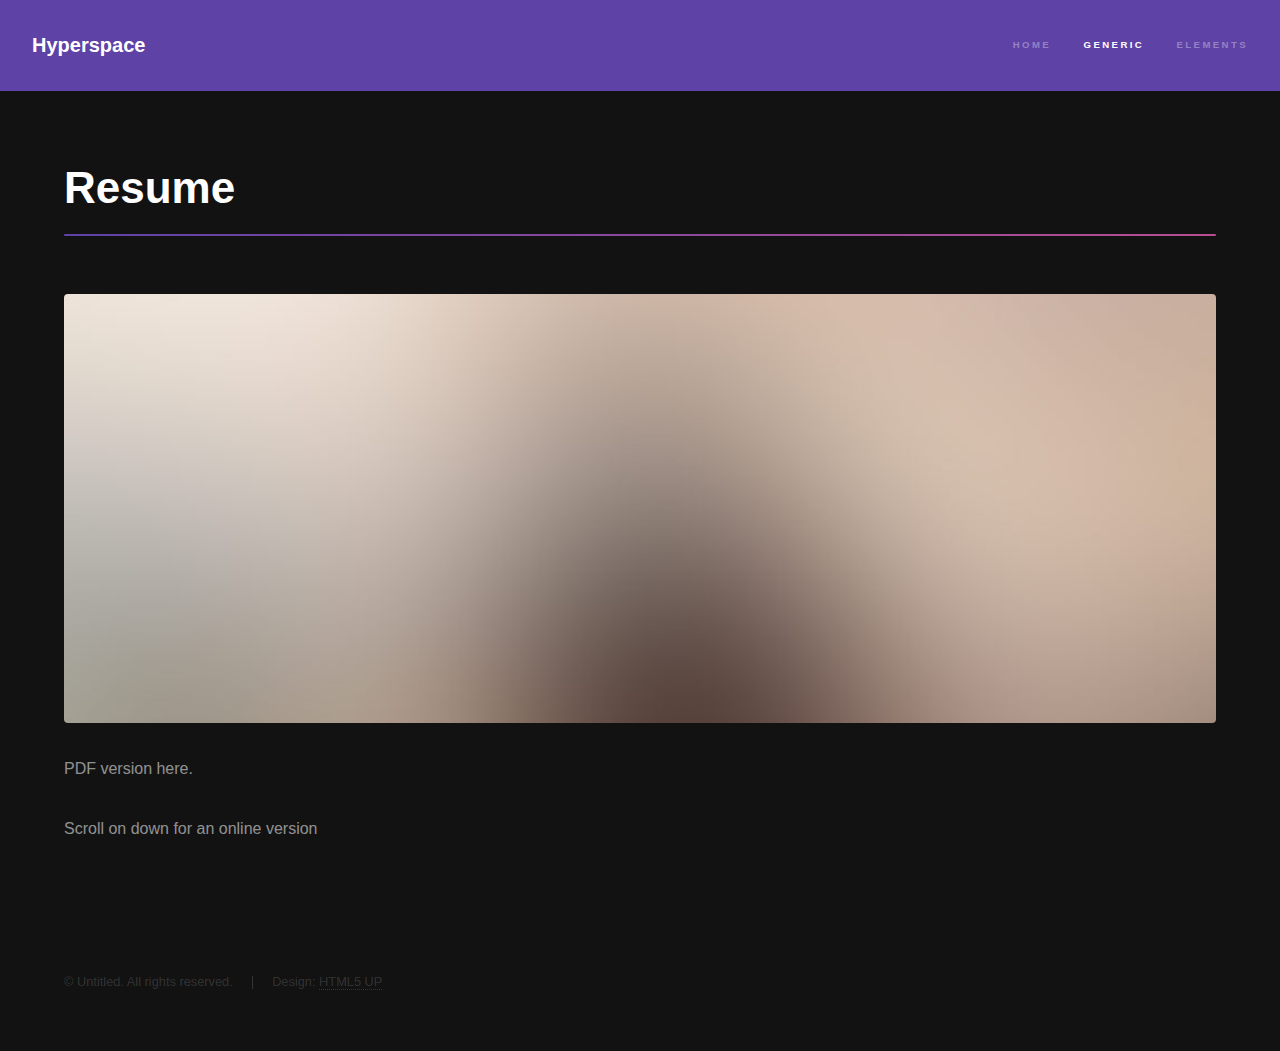
==== resume_template.html @ e706b35f "Start online resume page" ====
<!DOCTYPE HTML>
<!--
	Hyperspace by HTML5 UP
	html5up.net | @ajlkn
	Free for personal and commercial use under the CCA 3.0 license (html5up.net/license)
-->
<html>
	<head>
		<title>Generic - Hyperspace by HTML5 UP</title>
		<meta charset="utf-8" />
		<meta name="viewport" content="width=device-width, initial-scale=1, user-scalable=no" />
		<link rel="stylesheet" href="assets/css/main.css" />
		<noscript><link rel="stylesheet" href="assets/css/noscript.css" /></noscript>
	</head>
	<body class="is-preload">

		<!-- Header -->
			<header id="header">
				<a href="index.html" class="title">Hyperspace</a>
				<nav>
					<ul>
						<li><a href="index.html">Home</a></li>
						<li><a href="generic.html" class="active">Generic</a></li>
						<li><a href="elements.html">Elements</a></li>
					</ul>
				</nav>
			</header>

		<!-- Wrapper -->
			<div id="wrapper">

				<!-- Main -->
					<section id="main" class="wrapper">
						<div class="inner">
							<h1 class="major">Resume</h1>
							<span class="image fit"><img src="images/pic04.jpg" alt="" /></span>
							<p>PDF version here.</p>
							<p>Scroll on down for an online version</p>

						</div>
					</section>

			</div>

		<!-- Footer -->
			<footer id="footer" class="wrapper alt">
				<div class="inner">
					<ul class="menu">
						<li>&copy; Untitled. All rights reserved.</li><li>Design: <a href="http://html5up.net">HTML5 UP</a></li>
					</ul>
				</div>
			</footer>

		<!-- Scripts -->
			<script src="assets/js/jquery.min.js"></script>
			<script src="assets/js/jquery.scrollex.min.js"></script>
			<script src="assets/js/jquery.scrolly.min.js"></script>
			<script src="assets/js/browser.min.js"></script>
			<script src="assets/js/breakpoints.min.js"></script>
			<script src="assets/js/util.js"></script>
			<script src="assets/js/main.js"></script>

	</body>
</html>
---- assets/css/main.css ----
@import url(fontawesome-all.min.css);
@import url(base.css);

/*
	Hyperspace by HTML5 UP
	html5up.net | @ajlkn
	Free for personal and commercial use under the CCA 3.0 license (html5up.net/license)
*/

html, body, div, span, applet, object,
iframe, h1, h2, h3, h4, h5, h6, p, blockquote,
pre, a, abbr, acronym, address, big, cite,
code, del, dfn, em, img, ins, kbd, q, s, samp,
small, strike, strong, sub, sup, tt, var, b,
u, i, center, dl, dt, dd, ol, ul, li, fieldset,
form, label, legend, table, caption, tbody,
tfoot, thead, tr, th, td, article, aside,
canvas, details, embed, figure, figcaption,
footer, header, hgroup, menu, nav, output, ruby,
section, summary, time, mark, audio, video {
	margin: 0;
	padding: 0;
	border: 0;
	font-size: 100%;
	font: inherit;
	vertical-align: baseline;}

article, aside, details, figcaption, figure,
footer, header, hgroup, menu, nav, section {
	display: block;}

body {
	line-height: 1;
}

ol, ul {
	list-style: none;
}

blockquote, q {
	quotes: none;
}

	blockquote:before, blockquote:after, q:before, q:after {
		content: '';
		content: none;
	}

table {
	border-collapse: collapse;
	border-spacing: 0;
}

body {
	-webkit-text-size-adjust: none;
}

mark {
	background-color: transparent;
	color: inherit;
}

input::-moz-focus-inner {
	border: 0;
	padding: 0;
}

input, select, textarea {
	-moz-appearance: none;
	-webkit-appearance: none;
	-ms-appearance: none;
	appearance: none;
}

/* Basic */

	@-ms-viewport {
		width: device-width;
	}

	body {
		-ms-overflow-style: scrollbar;
	}

	@media screen and (max-width: 480px) {

		html, body {
			min-width: 320px;
		}

	}

	html {
		box-sizing: border-box;
	}

	*, *:before, *:after {
		box-sizing: inherit;
	}

	body {
		background: #121212;
	}

		body.is-preload *, body.is-preload *:before, body.is-preload *:after {
			-moz-animation: none !important;
			-webkit-animation: none !important;
			-ms-animation: none !important;
			animation: none !important;
			-moz-transition: none !important;
			-webkit-transition: none !important;
			-ms-transition: none !important;
			transition: none !important;
		}

/* Type */

	body, input, select, textarea {
		color: rgba(255, 255, 255, 0.55);
		font-family: Arial, Helvetica, sans-serif;
		font-size: 16.5pt;
		font-weight: normal;
		line-height: 1.75;
	}

		@media screen and (max-width: 1680px) {

			body, input, select, textarea {
				font-size: 13pt;
			}

		}

		@media screen and (max-width: 1280px) {

			body, input, select, textarea {
				font-size: 12pt;
			}

		}

		@media screen and (max-width: 360px) {

			body, input, select, textarea {
				font-size: 11pt;
			}

		}

	a {
		-moz-transition: color 0.2s ease, border-bottom-color 0.2s ease;
		-webkit-transition: color 0.2s ease, border-bottom-color 0.2s ease;
		-ms-transition: color 0.2s ease, border-bottom-color 0.2s ease;
		transition: color 0.2s ease, border-bottom-color 0.2s ease;
		border-bottom: dotted 1px rgba(255, 255, 255, 0.35);
		color: inherit;
		text-decoration: none;
	}

		a:hover {
			border-bottom-color: transparent;
			color: #ffffff;
		}

	strong, b {
		color: #ffffff;
		font-weight: bold;
	}

	em, i {
		font-style: italic;
	}

	p {
		margin: 0 0 2em 0;
	}

	h1, h2, h3, h4, h5, h6 {
		color: #ffffff;
		font-weight: bold;
		line-height: 1.5;
		margin: 0 0 0.5em 0;
	}

		h1 a, h2 a, h3 a, h4 a, h5 a, h6 a {
			color: inherit;
			text-decoration: none;
		}

	h1 {
		font-size: 2.75em;
	}

		h1.major {
			margin: 0 0 1.3em 0;
			position: relative;
			padding-bottom: 0.35em;
		}

			h1.major:after {
				background-image: -moz-linear-gradient(to right, #5e42a6, #b74e91);
				background-image: -webkit-linear-gradient(to right, #5e42a6, #b74e91);
				background-image: -ms-linear-gradient(to right, #5e42a6, #b74e91);
				background-image: linear-gradient(to right, #5e42a6, #b74e91);
				-moz-transition: max-width 0.2s ease;
				-webkit-transition: max-width 0.2s ease;
				-ms-transition: max-width 0.2s ease;
				transition: max-width 0.2s ease;
				border-radius: 0.2em;
				bottom: 0;
				content: '';
				height: 0.05em;
				position: absolute;
				right: 0;
				width: 100%;
			}

	h2 {
		font-size: 1.75em;
	}
	.title {
		font-size: 1.5em;
	}
	h3 {
		font-size: 1.1em;
	}

	h4 {
		font-size: 1em;
	}

	h5 {
		font-size: 0.8em;
	}

	h6 {
		font-size: 0.6em;
	}

	@media screen and (max-width: 736px) {

		h1 {
			font-size: 2em;
		}

		h2 {
			font-size: 1.25em;
		}
		.title {
			font-size: 1.125em;
		}

		h3 {
			font-size: 1em;
		}

		h4 {
			font-size: 0.8em;
		}

		h5 {
			font-size: 0.6em;
		}

		h6 {
			font-size: 0.6em;
		}

	}

	sub {
		font-size: 0.8em;
		position: relative;
		top: 0.5em;
	}

	sup {
		font-size: 0.8em;
		position: relative;
		top: -0.5em;
	}

	blockquote {
		border-left: solid 4px var(--wt_15);
		font-style: italic;
		margin: 0 0 2em 0;
		padding: 0.5em 0 0.5em 2em;
	}

	code {
		background: rgba(255, 255, 255, 0.05);
		border-radius: 0.25em;
		border: solid 1px var(--wt_15);
		font-family: "Courier New", monospace;
		font-size: 0.9em;
		margin: 0 0.25em;
		padding: 0.25em 0.65em;
	}

	pre {
		-webkit-overflow-scrolling: touch;
		font-family: "Courier New", monospace;
		font-size: 0.9em;
		margin: 0 0 2em 0;
	}

		pre code {
			display: block;
			line-height: 1.75em;
			padding: 1em 1.5em;
			overflow-x: auto;
		}

	hr {
		border: 0;
		border-bottom: solid 1px var(--wt_15);
		margin: 2em 0;
	}

		hr.major {
			margin: 3em 0;
		}

	.align-left {
		text-align: left;
	}

	.align-center {
		text-align: center;
	}

	.align-right {
		text-align: right;
	}

/* Row */

	.row {
		display: flex;
		flex-wrap: wrap;
		box-sizing: border-box;
		align-items: stretch;
	}

		.row > * {
			box-sizing: border-box;
		}

		.row.gtr-uniform > * > :last-child {
			margin-bottom: 0;
		}

		.row.aln-left {
			justify-content: flex-start;
		}

		.row.aln-center {
			justify-content: center;
		}

		.row.aln-right {
			justify-content: flex-end;
		}

		.row.aln-top {
			align-items: flex-start;
		}

		.row.aln-middle {
			align-items: center;
		}

		.row.aln-bottom {
			align-items: flex-end;
		}

		.row > .imp {
			order: -1;
		}

		.row > .col-1 {
			width: 8.33333%;
		}

		.row > .off-1 {
			margin-left: 8.33333%;
		}

		.row > .col-2 {
			width: 16.66667%;
		}

		.row > .off-2 {
			margin-left: 16.66667%;
		}

		.row > .col-3 {
			width: 25%;
		}

		.row > .off-3 {
			margin-left: 25%;
		}

		.row > .col-4 {
			width: 33.33333%;
		}

		.row > .off-4 {
			margin-left: 33.33333%;
		}

		.row > .col-5 {
			width: 41.66667%;
		}

		.row > .off-5 {
			margin-left: 41.66667%;
		}

		.row > .col-6 {
			width: 50%;
		}

		.row > .off-6 {
			margin-left: 50%;
		}

		.row > .col-7 {
			width: 58.33333%;
		}

		.row > .off-7 {
			margin-left: 58.33333%;
		}

		.row > .col-8 {
			width: 66.66667%;
		}

		.row > .off-8 {
			margin-left: 66.66667%;
		}

		.row > .col-9 {
			width: 75%;
		}

		.row > .off-9 {
			margin-left: 75%;
		}

		.row > .col-10 {
			width: 83.33333%;
		}

		.row > .off-10 {
			margin-left: 83.33333%;
		}

		.row > .col-11 {
			width: 91.66667%;
		}

		.row > .off-11 {
			margin-left: 91.66667%;
		}

		.row > .col-12 {
			width: 100%;
		}

		.row > .off-12 {
			margin-left: 100%;
		}

		.row.gtr-0 {
			margin-top: 0;
			margin-left: 0em;
		}

			.row.gtr-0 > * {
				padding: 0 0 0 0em;
			}

			.row.gtr-0.gtr-uniform {
				margin-top: 0em;
			}

				.row.gtr-0.gtr-uniform > * {
					padding-top: 0em;
				}

		.row.gtr-25 {
			margin-top: 0;
			margin-left: -0.375em;
		}

			.row.gtr-25 > * {
				padding: 0 0 0 0.375em;
			}

			.row.gtr-25.gtr-uniform {
				margin-top: -0.375em;
			}

				.row.gtr-25.gtr-uniform > * {
					padding-top: 0.375em;
				}

		.row.gtr-50 {
			margin-top: 0;
			margin-left: -0.75em;
		}

			.row.gtr-50 > * {
				padding: 0 0 0 0.75em;
			}

			.row.gtr-50.gtr-uniform {
				margin-top: -0.75em;
			}

				.row.gtr-50.gtr-uniform > * {
					padding-top: 0.75em;
				}

		.row {
			margin-top: 0;
			margin-left: -1.5em;
		}

			.row > * {
				padding: 0 0 0 1.5em;
			}

			.row.gtr-uniform {
				margin-top: -1.5em;
			}

				.row.gtr-uniform > * {
					padding-top: 1.5em;
				}

		.row.gtr-150 {
			margin-top: 0;
			margin-left: -2.25em;
		}

			.row.gtr-150 > * {
				padding: 0 0 0 2.25em;
			}

			.row.gtr-150.gtr-uniform {
				margin-top: -2.25em;
			}

				.row.gtr-150.gtr-uniform > * {
					padding-top: 2.25em;
				}

		.row.gtr-200 {
			margin-top: 0;
			margin-left: -3em;
		}

			.row.gtr-200 > * {
				padding: 0 0 0 3em;
			}

			.row.gtr-200.gtr-uniform {
				margin-top: -3em;
			}

				.row.gtr-200.gtr-uniform > * {
					padding-top: 3em;
				}

		@media screen and (max-width: 1680px) {

			.row {
				display: flex;
				flex-wrap: wrap;
				box-sizing: border-box;
				align-items: stretch;
			}

				.row > * {
					box-sizing: border-box;
				}

				.row.gtr-uniform > * > :last-child {
					margin-bottom: 0;
				}

				.row.aln-left {
					justify-content: flex-start;
				}

				.row.aln-center {
					justify-content: center;
				}

				.row.aln-right {
					justify-content: flex-end;
				}

				.row.aln-top {
					align-items: flex-start;
				}

				.row.aln-middle {
					align-items: center;
				}

				.row.aln-bottom {
					align-items: flex-end;
				}

				.row > .imp-xlarge {
					order: -1;
				}

				.row > .col-1-xlarge {
					width: 8.33333%;
				}

				.row > .off-1-xlarge {
					margin-left: 8.33333%;
				}

				.row > .col-2-xlarge {
					width: 16.66667%;
				}

				.row > .off-2-xlarge {
					margin-left: 16.66667%;
				}

				.row > .col-3-xlarge {
					width: 25%;
				}

				.row > .off-3-xlarge {
					margin-left: 25%;
				}

				.row > .col-4-xlarge {
					width: 33.33333%;
				}

				.row > .off-4-xlarge {
					margin-left: 33.33333%;
				}

				.row > .col-5-xlarge {
					width: 41.66667%;
				}

				.row > .off-5-xlarge {
					margin-left: 41.66667%;
				}

				.row > .col-6-xlarge {
					width: 50%;
				}

				.row > .off-6-xlarge {
					margin-left: 50%;
				}

				.row > .col-7-xlarge {
					width: 58.33333%;
				}

				.row > .off-7-xlarge {
					margin-left: 58.33333%;
				}

				.row > .col-8-xlarge {
					width: 66.66667%;
				}

				.row > .off-8-xlarge {
					margin-left: 66.66667%;
				}

				.row > .col-9-xlarge {
					width: 75%;
				}

				.row > .off-9-xlarge {
					margin-left: 75%;
				}

				.row > .col-10-xlarge {
					width: 83.33333%;
				}

				.row > .off-10-xlarge {
					margin-left: 83.33333%;
				}

				.row > .col-11-xlarge {
					width: 91.66667%;
				}

				.row > .off-11-xlarge {
					margin-left: 91.66667%;
				}

				.row > .col-12-xlarge {
					width: 100%;
				}

				.row > .off-12-xlarge {
					margin-left: 100%;
				}

				.row.gtr-0 {
					margin-top: 0;
					margin-left: 0em;
				}

					.row.gtr-0 > * {
						padding: 0 0 0 0em;
					}

					.row.gtr-0.gtr-uniform {
						margin-top: 0em;
					}

						.row.gtr-0.gtr-uniform > * {
							padding-top: 0em;
						}

				.row.gtr-25 {
					margin-top: 0;
					margin-left: -0.375em;
				}

					.row.gtr-25 > * {
						padding: 0 0 0 0.375em;
					}

					.row.gtr-25.gtr-uniform {
						margin-top: -0.375em;
					}

						.row.gtr-25.gtr-uniform > * {
							padding-top: 0.375em;
						}

				.row.gtr-50 {
					margin-top: 0;
					margin-left: -0.75em;
				}

					.row.gtr-50 > * {
						padding: 0 0 0 0.75em;
					}

					.row.gtr-50.gtr-uniform {
						margin-top: -0.75em;
					}

						.row.gtr-50.gtr-uniform > * {
							padding-top: 0.75em;
						}

				.row {
					margin-top: 0;
					margin-left: -1.5em;
				}

					.row > * {
						padding: 0 0 0 1.5em;
					}

					.row.gtr-uniform {
						margin-top: -1.5em;
					}

						.row.gtr-uniform > * {
							padding-top: 1.5em;
						}

				.row.gtr-150 {
					margin-top: 0;
					margin-left: -2.25em;
				}

					.row.gtr-150 > * {
						padding: 0 0 0 2.25em;
					}

					.row.gtr-150.gtr-uniform {
						margin-top: -2.25em;
					}

						.row.gtr-150.gtr-uniform > * {
							padding-top: 2.25em;
						}

				.row.gtr-200 {
					margin-top: 0;
					margin-left: -3em;
				}

					.row.gtr-200 > * {
						padding: 0 0 0 3em;
					}

					.row.gtr-200.gtr-uniform {
						margin-top: -3em;
					}

						.row.gtr-200.gtr-uniform > * {
							padding-top: 3em;
						}

		}

		@media screen and (max-width: 1280px) {

			.row {
				display: flex;
				flex-wrap: wrap;
				box-sizing: border-box;
				align-items: stretch;
			}

				.row > * {
					box-sizing: border-box;
				}

				.row.gtr-uniform > * > :last-child {
					margin-bottom: 0;
				}

				.row.aln-left {
					justify-content: flex-start;
				}

				.row.aln-center {
					justify-content: center;
				}

				.row.aln-right {
					justify-content: flex-end;
				}

				.row.aln-top {
					align-items: flex-start;
				}

				.row.aln-middle {
					align-items: center;
				}

				.row.aln-bottom {
					align-items: flex-end;
				}

				.row > .imp-large {
					order: -1;
				}

				.row > .col-1-large {
					width: 8.33333%;
				}

				.row > .off-1-large {
					margin-left: 8.33333%;
				}

				.row > .col-2-large {
					width: 16.66667%;
				}

				.row > .off-2-large {
					margin-left: 16.66667%;
				}

				.row > .col-3-large {
					width: 25%;
				}

				.row > .off-3-large {
					margin-left: 25%;
				}

				.row > .col-4-large {
					width: 33.33333%;
				}

				.row > .off-4-large {
					margin-left: 33.33333%;
				}

				.row > .col-5-large {
					width: 41.66667%;
				}

				.row > .off-5-large {
					margin-left: 41.66667%;
				}

				.row > .col-6-large {
					width: 50%;
				}

				.row > .off-6-large {
					margin-left: 50%;
				}

				.row > .col-7-large {
					width: 58.33333%;
				}

				.row > .off-7-large {
					margin-left: 58.33333%;
				}

				.row > .col-8-large {
					width: 66.66667%;
				}

				.row > .off-8-large {
					margin-left: 66.66667%;
				}

				.row > .col-9-large {
					width: 75%;
				}

				.row > .off-9-large {
					margin-left: 75%;
				}

				.row > .col-10-large {
					width: 83.33333%;
				}

				.row > .off-10-large {
					margin-left: 83.33333%;
				}

				.row > .col-11-large {
					width: 91.66667%;
				}

				.row > .off-11-large {
					margin-left: 91.66667%;
				}

				.row > .col-12-large {
					width: 100%;
				}

				.row > .off-12-large {
					margin-left: 100%;
				}

				.row.gtr-0 {
					margin-top: 0;
					margin-left: 0em;
				}

					.row.gtr-0 > * {
						padding: 0 0 0 0em;
					}

					.row.gtr-0.gtr-uniform {
						margin-top: 0em;
					}

						.row.gtr-0.gtr-uniform > * {
							padding-top: 0em;
						}

				.row.gtr-25 {
					margin-top: 0;
					margin-left: -0.375em;
				}

					.row.gtr-25 > * {
						padding: 0 0 0 0.375em;
					}

					.row.gtr-25.gtr-uniform {
						margin-top: -0.375em;
					}

						.row.gtr-25.gtr-uniform > * {
							padding-top: 0.375em;
						}

				.row.gtr-50 {
					margin-top: 0;
					margin-left: -0.75em;
				}

					.row.gtr-50 > * {
						padding: 0 0 0 0.75em;
					}

					.row.gtr-50.gtr-uniform {
						margin-top: -0.75em;
					}

						.row.gtr-50.gtr-uniform > * {
							padding-top: 0.75em;
						}

				.row {
					margin-top: 0;
					margin-left: -1.5em;
				}

					.row > * {
						padding: 0 0 0 1.5em;
					}

					.row.gtr-uniform {
						margin-top: -1.5em;
					}

						.row.gtr-uniform > * {
							padding-top: 1.5em;
						}

				.row.gtr-150 {
					margin-top: 0;
					margin-left: -2.25em;
				}

					.row.gtr-150 > * {
						padding: 0 0 0 2.25em;
					}

					.row.gtr-150.gtr-uniform {
						margin-top: -2.25em;
					}

						.row.gtr-150.gtr-uniform > * {
							padding-top: 2.25em;
						}

				.row.gtr-200 {
					margin-top: 0;
					margin-left: -3em;
				}

					.row.gtr-200 > * {
						padding: 0 0 0 3em;
					}

					.row.gtr-200.gtr-uniform {
						margin-top: -3em;
					}

						.row.gtr-200.gtr-uniform > * {
							padding-top: 3em;
						}

		}

		@media screen and (max-width: 980px) {

			.row {
				display: flex;
				flex-wrap: wrap;
				box-sizing: border-box;
				align-items: stretch;
			}

				.row > * {
					box-sizing: border-box;
				}

				.row.gtr-uniform > * > :last-child {
					margin-bottom: 0;
				}

				.row.aln-left {
					justify-content: flex-start;
				}

				.row.aln-center {
					justify-content: center;
				}

				.row.aln-right {
					justify-content: flex-end;
				}

				.row.aln-top {
					align-items: flex-start;
				}

				.row.aln-middle {
					align-items: center;
				}

				.row.aln-bottom {
					align-items: flex-end;
				}

				.row > .imp-medium {
					order: -1;
				}

				.row > .col-1-medium {
					width: 8.33333%;
				}

				.row > .off-1-medium {
					margin-left: 8.33333%;
				}

				.row > .col-2-medium {
					width: 16.66667%;
				}

				.row > .off-2-medium {
					margin-left: 16.66667%;
				}

				.row > .col-3-medium {
					width: 25%;
				}

				.row > .off-3-medium {
					margin-left: 25%;
				}

				.row > .col-4-medium {
					width: 33.33333%;
				}

				.row > .off-4-medium {
					margin-left: 33.33333%;
				}

				.row > .col-5-medium {
					width: 41.66667%;
				}

				.row > .off-5-medium {
					margin-left: 41.66667%;
				}

				.row > .col-6-medium {
					width: 50%;
				}

				.row > .off-6-medium {
					margin-left: 50%;
				}

				.row > .col-7-medium {
					width: 58.33333%;
				}

				.row > .off-7-medium {
					margin-left: 58.33333%;
				}

				.row > .col-8-medium {
					width: 66.66667%;
				}

				.row > .off-8-medium {
					margin-left: 66.66667%;
				}

				.row > .col-9-medium {
					width: 75%;
				}

				.row > .off-9-medium {
					margin-left: 75%;
				}

				.row > .col-10-medium {
					width: 83.33333%;
				}

				.row > .off-10-medium {
					margin-left: 83.33333%;
				}

				.row > .col-11-medium {
					width: 91.66667%;
				}

				.row > .off-11-medium {
					margin-left: 91.66667%;
				}

				.row > .col-12-medium {
					width: 100%;
				}

				.row > .off-12-medium {
					margin-left: 100%;
				}

				.row.gtr-0 {
					margin-top: 0;
					margin-left: 0em;
				}

					.row.gtr-0 > * {
						padding: 0 0 0 0em;
					}

					.row.gtr-0.gtr-uniform {
						margin-top: 0em;
					}

						.row.gtr-0.gtr-uniform > * {
							padding-top: 0em;
						}

				.row.gtr-25 {
					margin-top: 0;
					margin-left: -0.375em;
				}

					.row.gtr-25 > * {
						padding: 0 0 0 0.375em;
					}

					.row.gtr-25.gtr-uniform {
						margin-top: -0.375em;
					}

						.row.gtr-25.gtr-uniform > * {
							padding-top: 0.375em;
						}

				.row.gtr-50 {
					margin-top: 0;
					margin-left: -0.75em;
				}

					.row.gtr-50 > * {
						padding: 0 0 0 0.75em;
					}

					.row.gtr-50.gtr-uniform {
						margin-top: -0.75em;
					}

						.row.gtr-50.gtr-uniform > * {
							padding-top: 0.75em;
						}

				.row {
					margin-top: 0;
					margin-left: -1.5em;
				}

					.row > * {
						padding: 0 0 0 1.5em;
					}

					.row.gtr-uniform {
						margin-top: -1.5em;
					}

						.row.gtr-uniform > * {
							padding-top: 1.5em;
						}

				.row.gtr-150 {
					margin-top: 0;
					margin-left: -2.25em;
				}

					.row.gtr-150 > * {
						padding: 0 0 0 2.25em;
					}

					.row.gtr-150.gtr-uniform {
						margin-top: -2.25em;
					}

						.row.gtr-150.gtr-uniform > * {
							padding-top: 2.25em;
						}

				.row.gtr-200 {
					margin-top: 0;
					margin-left: -3em;
				}

					.row.gtr-200 > * {
						padding: 0 0 0 3em;
					}

					.row.gtr-200.gtr-uniform {
						margin-top: -3em;
					}

						.row.gtr-200.gtr-uniform > * {
							padding-top: 3em;
						}

		}

		@media screen and (max-width: 736px) {

			.row {
				display: flex;
				flex-wrap: wrap;
				box-sizing: border-box;
				align-items: stretch;
			}

				.row > * {
					box-sizing: border-box;
				}

				.row.gtr-uniform > * > :last-child {
					margin-bottom: 0;
				}

				.row.aln-left {
					justify-content: flex-start;
				}

				.row.aln-center {
					justify-content: center;
				}

				.row.aln-right {
					justify-content: flex-end;
				}

				.row.aln-top {
					align-items: flex-start;
				}

				.row.aln-middle {
					align-items: center;
				}

				.row.aln-bottom {
					align-items: flex-end;
				}

				.row > .imp-small {
					order: -1;
				}

				.row > .col-1-small {
					width: 8.33333%;
				}

				.row > .off-1-small {
					margin-left: 8.33333%;
				}

				.row > .col-2-small {
					width: 16.66667%;
				}

				.row > .off-2-small {
					margin-left: 16.66667%;
				}

				.row > .col-3-small {
					width: 25%;
				}

				.row > .off-3-small {
					margin-left: 25%;
				}

				.row > .col-4-small {
					width: 33.33333%;
				}

				.row > .off-4-small {
					margin-left: 33.33333%;
				}

				.row > .col-5-small {
					width: 41.66667%;
				}

				.row > .off-5-small {
					margin-left: 41.66667%;
				}

				.row > .col-6-small {
					width: 50%;
				}

				.row > .off-6-small {
					margin-left: 50%;
				}

				.row > .col-7-small {
					width: 58.33333%;
				}

				.row > .off-7-small {
					margin-left: 58.33333%;
				}

				.row > .col-8-small {
					width: 66.66667%;
				}

				.row > .off-8-small {
					margin-left: 66.66667%;
				}

				.row > .col-9-small {
					width: 75%;
				}

				.row > .off-9-small {
					margin-left: 75%;
				}

				.row > .col-10-small {
					width: 83.33333%;
				}

				.row > .off-10-small {
					margin-left: 83.33333%;
				}

				.row > .col-11-small {
					width: 91.66667%;
				}

				.row > .off-11-small {
					margin-left: 91.66667%;
				}

				.row > .col-12-small {
					width: 100%;
				}

				.row > .off-12-small {
					margin-left: 100%;
				}

				.row.gtr-0 {
					margin-top: 0;
					margin-left: 0em;
				}

					.row.gtr-0 > * {
						padding: 0 0 0 0em;
					}

					.row.gtr-0.gtr-uniform {
						margin-top: 0em;
					}

						.row.gtr-0.gtr-uniform > * {
							padding-top: 0em;
						}

				.row.gtr-25 {
					margin-top: 0;
					margin-left: -0.375em;
				}

					.row.gtr-25 > * {
						padding: 0 0 0 0.375em;
					}

					.row.gtr-25.gtr-uniform {
						margin-top: -0.375em;
					}

						.row.gtr-25.gtr-uniform > * {
							padding-top: 0.375em;
						}

				.row.gtr-50 {
					margin-top: 0;
					margin-left: -0.75em;
				}

					.row.gtr-50 > * {
						padding: 0 0 0 0.75em;
					}

					.row.gtr-50.gtr-uniform {
						margin-top: -0.75em;
					}

						.row.gtr-50.gtr-uniform > * {
							padding-top: 0.75em;
						}

				.row {
					margin-top: 0;
					margin-left: -1.5em;
				}

					.row > * {
						padding: 0 0 0 1.5em;
					}

					.row.gtr-uniform {
						margin-top: -1.5em;
					}

						.row.gtr-uniform > * {
							padding-top: 1.5em;
						}

				.row.gtr-150 {
					margin-top: 0;
					margin-left: -2.25em;
				}

					.row.gtr-150 > * {
						padding: 0 0 0 2.25em;
					}

					.row.gtr-150.gtr-uniform {
						margin-top: -2.25em;
					}

						.row.gtr-150.gtr-uniform > * {
							padding-top: 2.25em;
						}

				.row.gtr-200 {
					margin-top: 0;
					margin-left: -3em;
				}

					.row.gtr-200 > * {
						padding: 0 0 0 3em;
					}

					.row.gtr-200.gtr-uniform {
						margin-top: -3em;
					}

						.row.gtr-200.gtr-uniform > * {
							padding-top: 3em;
						}

		}

		@media screen and (max-width: 480px) {
			/* BUG: Does not work on mobile */
			/* textarea#message{
				width: 100%;
				background-color: magenta;
			} */
			.row {
				display: flex;
				flex-wrap: wrap;
				box-sizing: border-box;
				align-items: stretch;
			}

				.row > * {
					box-sizing: border-box;
				}

				.row.gtr-uniform > * > :last-child {
					margin-bottom: 0;
				}

				.row.aln-left {
					justify-content: flex-start;
				}

				.row.aln-center {
					justify-content: center;
				}

				.row.aln-right {
					justify-content: flex-end;
				}

				.row.aln-top {
					align-items: flex-start;
				}

				.row.aln-middle {
					align-items: center;
				}

				.row.aln-bottom {
					align-items: flex-end;
				}

				.row > .imp-xsmall {
					order: -1;
				}

				.row > .col-1-xsmall {
					width: 8.33333%;
				}

				.row > .off-1-xsmall {
					margin-left: 8.33333%;
				}

				.row > .col-2-xsmall {
					width: 16.66667%;
				}

				.row > .off-2-xsmall {
					margin-left: 16.66667%;
				}

				.row > .col-3-xsmall {
					width: 25%;
				}

				.row > .off-3-xsmall {
					margin-left: 25%;
				}

				.row > .col-4-xsmall {
					width: 33.33333%;
				}

				.row > .off-4-xsmall {
					margin-left: 33.33333%;
				}

				.row > .col-5-xsmall {
					width: 41.66667%;
				}

				.row > .off-5-xsmall {
					margin-left: 41.66667%;
				}

				.row > .col-6-xsmall {
					width: 50%;
				}

				.row > .off-6-xsmall {
					margin-left: 50%;
				}

				.row > .col-7-xsmall {
					width: 58.33333%;
				}

				.row > .off-7-xsmall {
					margin-left: 58.33333%;
				}

				.row > .col-8-xsmall {
					width: 66.66667%;
				}

				.row > .off-8-xsmall {
					margin-left: 66.66667%;
				}

				.row > .col-9-xsmall {
					width: 75%;
				}

				.row > .off-9-xsmall {
					margin-left: 75%;
				}

				.row > .col-10-xsmall {
					width: 83.33333%;
				}

				.row > .off-10-xsmall {
					margin-left: 83.33333%;
				}

				.row > .col-11-xsmall {
					width: 91.66667%;
				}

				.row > .off-11-xsmall {
					margin-left: 91.66667%;
				}

				.row > .col-12-xsmall {
					width: 100%;
				}

				.row > .off-12-xsmall {
					margin-left: 100%;
				}

				.row.gtr-0 {
					margin-top: 0;
					margin-left: 0em;
				}

					.row.gtr-0 > * {
						padding: 0 0 0 0em;
					}

					.row.gtr-0.gtr-uniform {
						margin-top: 0em;
					}

						.row.gtr-0.gtr-uniform > * {
							padding-top: 0em;
						}

				.row.gtr-25 {
					margin-top: 0;
					margin-left: -0.375em;
				}

					.row.gtr-25 > * {
						padding: 0 0 0 0.375em;
					}

					.row.gtr-25.gtr-uniform {
						margin-top: -0.375em;
					}

						.row.gtr-25.gtr-uniform > * {
							padding-top: 0.375em;
						}

				.row.gtr-50 {
					margin-top: 0;
					margin-left: -0.75em;
				}

					.row.gtr-50 > * {
						padding: 0 0 0 0.75em;
					}

					.row.gtr-50.gtr-uniform {
						margin-top: -0.75em;
					}

						.row.gtr-50.gtr-uniform > * {
							padding-top: 0.75em;
						}

				.row {
					margin-top: 0;
					margin-left: -1.5em;
				}

					.row > * {
						padding: 0 0 0 1.5em;
					}

					.row.gtr-uniform {
						margin-top: -1.5em;
					}

						.row.gtr-uniform > * {
							padding-top: 1.5em;
						}

				.row.gtr-150 {
					margin-top: 0;
					margin-left: -2.25em;
				}

					.row.gtr-150 > * {
						padding: 0 0 0 2.25em;
					}

					.row.gtr-150.gtr-uniform {
						margin-top: -2.25em;
					}

						.row.gtr-150.gtr-uniform > * {
							padding-top: 2.25em;
						}

				.row.gtr-200 {
					margin-top: 0;
					margin-left: -3em;
				}

					.row.gtr-200 > * {
						padding: 0 0 0 3em;
					}

					.row.gtr-200.gtr-uniform {
						margin-top: -3em;
					}

						.row.gtr-200.gtr-uniform > * {
							padding-top: 3em;
						}

		}

/* Box */

	.box {
		border-radius: 0.25em;
		border: solid 1px var(--wt_15);
		margin-bottom: 2em;
		padding: 1.5em;
	}

		.box > :last-child,
		.box > :last-child > :last-child,
		.box > :last-child > :last-child > :last-child {
			margin-bottom: 0;
		}

		.box.alt {
			border: 0;
			border-radius: 0;
			padding: 0;
		}

/* Button */

	input[type="submit"],
	input[type="reset"],
	input[type="button"],
	button,
	.button {
		-moz-appearance: none;
		-webkit-appearance: none;
		-ms-appearance: none;
		appearance: none;
		-moz-transition: border-color 0.2s ease;
		-webkit-transition: border-color 0.2s ease;
		-ms-transition: border-color 0.2s ease;
		transition: border-color 0.2s ease;
		background-color: transparent;
		border: solid 1px !important;
		border-color: var(--wt_15) !important;
		border-radius: 3em;
		color: #ffffff !important;
		cursor: pointer;
		display: inline-block;
		font-size: 0.6em;
		font-weight: bold;
		height: calc(4.75em + 2px);
		letter-spacing: 0.25em;
		line-height: 4.75em;
		outline: 0;
		padding: 0 3.75em;
		position: relative;
		text-align: center;
		text-decoration: none;
		text-transform: uppercase;
		white-space: nowrap;
	}

		input[type="submit"]:after,
		input[type="reset"]:after,
		input[type="button"]:after,
		button:after,
		.button:after {
			-moz-transform: scale(0.25);
			-webkit-transform: scale(0.25);
			-ms-transform: scale(0.25);
			transform: scale(0.25);
			pointer-events: none;
			-moz-transition: opacity 0.2s ease, -moz-transform 0.2s ease;
			-webkit-transition: opacity 0.2s ease, -webkit-transform 0.2s ease;
			-ms-transition: opacity 0.2s ease, -ms-transform 0.2s ease;
			transition: opacity 0.2s ease, transform 0.2s ease;
			background: #ffffff;
			border-radius: 3em;
			content: '';
			height: 100%;
			left: 0;
			opacity: 0;
			position: absolute;
			top: 0;
			width: 100%;
		}

		input[type="submit"].icon:before,
		input[type="reset"].icon:before,
		input[type="button"].icon:before,
		button.icon:before,
		.button.icon:before {
			margin-right: 0.75em;
		}

		input[type="submit"].fit,
		input[type="reset"].fit,
		input[type="button"].fit,
		button.fit,
		.button.fit {
			width: 100%;
		}

		input[type="submit"].small,
		input[type="reset"].small,
		input[type="button"].small,
		button.small,
		.button.small {
			font-size: 0.4em;
		}

		input[type="submit"].large,
		input[type="reset"].large,
		input[type="button"].large,
		button.large,
		.button.large {
			font-size: 0.8em;
		}

		input[type="submit"].primary,
		input[type="reset"].primary,
		input[type="button"].primary,
		button.primary,
		.button.primary {
			background-color: #ffffff;
			color: #312450 !important;
		}

			input[type="submit"].primary:after,
			input[type="reset"].primary:after,
			input[type="button"].primary:after,
			button.primary:after,
			.button.primary:after {
				display: none;
			}

		input[type="submit"].disabled, input[type="submit"]:disabled,
		input[type="reset"].disabled,
		input[type="reset"]:disabled,
		input[type="button"].disabled,
		input[type="button"]:disabled,
		button.disabled,
		button:disabled,
		.button.disabled,
		.button:disabled {
			cursor: default;
			opacity: 0.5;
			pointer-events: none;
		}

		input[type="submit"]:hover,
		input[type="reset"]:hover,
		input[type="button"]:hover,
		button:hover,
		.button:hover {
			border-color: rgba(255, 255, 255, 0.55) !important;
		}

			input[type="submit"]:hover:after,
			input[type="reset"]:hover:after,
			input[type="button"]:hover:after,
			button:hover:after,
			.button:hover:after {
				opacity: 0.05;
				-moz-transform: scale(1);
				-webkit-transform: scale(1);
				-ms-transform: scale(1);
				transform: scale(1);
			}

			input[type="submit"]:hover:active,
			input[type="reset"]:hover:active,
			input[type="button"]:hover:active,
			button:hover:active,
			.button:hover:active {
				border-color: #ffffff !important;
			}

				input[type="submit"]:hover:active:after,
				input[type="reset"]:hover:active:after,
				input[type="button"]:hover:active:after,
				button:hover:active:after,
				.button:hover:active:after {
					opacity: 0.1;
				}

/* Features: Skills section. grid */

	.features {
		display: -moz-flex;
		display: -webkit-flex;
		display: -ms-flex;
		display: flex;
		-moz-flex-wrap: wrap;
		-webkit-flex-wrap: wrap;
		-ms-flex-wrap: wrap;
		flex-wrap: wrap;
		border-radius: 0.25em;
		border: solid 1px var(--wt_15);
		background: rgba(255, 255, 255, 0.05);
		margin: 0 0 2em 0;
	}

		.features .skill {
			padding: 3.5em 3em 1em 7em ;
			width: 7.5em;
			height: 10em;
			border: solid 1px var(--wt_15);
			position: relative;
			margin: 1em;

			-moz-flex-grow: 1;
			-webkit-flex-grow: 1;
			-ms-flex-grow: 1;
			flex-grow: 1;
			
		}

		@media screen and (max-width: 1280px) {

		.features .skill:last-child {
			max-width: 244.45px;
		}

		}


 .features .skill:last-child {
	 max-width: 196.44px;
 }


		.features .skill.last:after{ 
			content: " ";
			margin-left: 500px;
			flex-basis: 30em;
			min-width: 350px;
			max-width: 450px;
			-moz-flex-grow: 1000;
			-webkit-flex-grow: 1000;
			-ms-flex-grow: 1000;
			flex-grow: 1000;
			float:right;
		}



			.features section h3 {
				position: absolute;
				top: 10%;
				left: 5%;
			}

			.features section .icon {
				-moz-transition: opacity 0.5s ease, -moz-transform 0.5s ease;
				-webkit-transition: opacity 0.5s ease, -webkit-transform 0.5s ease;
				-ms-transition: opacity 0.5s ease, -ms-transform 0.5s ease;
				transition: opacity 0.5s ease, transform 0.5s ease;
				-moz-transition-delay: 1s;
				-webkit-transition-delay: 1s;
				-ms-transition-delay: 1s;
				transition-delay: 1s;
				-moz-transform: scale(1);
				-webkit-transform: scale(1);
				-ms-transform: scale(1);
				transform: scale(1);
				position: absolute;
				left: 40%;
				top: 50%;
				opacity: 1;
			}

			.features section:nth-child(1) .icon {
				-moz-transition-delay: 0.15s;
				-webkit-transition-delay: 0.15s;
				-ms-transition-delay: 0.15s;
				transition-delay: 0.15s;
			}

			.features section:nth-child(2) .icon {
				-moz-transition-delay: 0.3s;
				-webkit-transition-delay: 0.3s;
				-ms-transition-delay: 0.3s;
				transition-delay: 0.3s;
			}

			.features section:nth-child(3) .icon {
				-moz-transition-delay: 0.45s;
				-webkit-transition-delay: 0.45s;
				-ms-transition-delay: 0.45s;
				transition-delay: 0.45s;
			}

			.features section:nth-child(4) .icon {
				-moz-transition-delay: 0.6s;
				-webkit-transition-delay: 0.6s;
				-ms-transition-delay: 0.6s;
				transition-delay: 0.6s;
			}

			.features section:nth-child(5) .icon {
				-moz-transition-delay: 0.75s;
				-webkit-transition-delay: 0.75s;
				-ms-transition-delay: 0.75s;
				transition-delay: 0.75s;
			}

			.features section:nth-child(6) .icon {
				-moz-transition-delay: 0.9s;
				-webkit-transition-delay: 0.9s;
				-ms-transition-delay: 0.9s;
				transition-delay: 0.9s;
			}

			.features section:nth-child(7) .icon {
				-moz-transition-delay: 1.05s;
				-webkit-transition-delay: 1.05s;
				-ms-transition-delay: 1.05s;
				transition-delay: 1.05s;
			}

			.features section:nth-child(8) .icon {
				-moz-transition-delay: 1.2s;
				-webkit-transition-delay: 1.2s;
				-ms-transition-delay: 1.2s;
				transition-delay: 1.2s;
			}

			.features section:nth-child(9) .icon {
				-moz-transition-delay: 1.35s;
				-webkit-transition-delay: 1.35s;
				-ms-transition-delay: 1.35s;
				transition-delay: 1.35s;
			}

			.features section:nth-child(10) .icon {
				-moz-transition-delay: 1.5s;
				-webkit-transition-delay: 1.5s;
				-ms-transition-delay: 1.5s;
				transition-delay: 1.5s;
			}

			.features section:nth-child(11) .icon {
				-moz-transition-delay: 1.65s;
				-webkit-transition-delay: 1.65s;
				-ms-transition-delay: 1.65s;
				transition-delay: 1.65s;
			}

			.features section:nth-child(12) .icon {
				-moz-transition-delay: 1.8s;
				-webkit-transition-delay: 1.8s;
				-ms-transition-delay: 1.8s;
				transition-delay: 1.8s;
			}

			.features section:nth-child(13) .icon {
				-moz-transition-delay: 1.95s;
				-webkit-transition-delay: 1.95s;
				-ms-transition-delay: 1.95s;
				transition-delay: 1.95s;
			}

			.features section:nth-child(14) .icon {
				-moz-transition-delay: 2.1s;
				-webkit-transition-delay: 2.1s;
				-ms-transition-delay: 2.1s;
				transition-delay: 2.1s;
			}

			.features section:nth-child(15) .icon {
				-moz-transition-delay: 2.25s;
				-webkit-transition-delay: 2.25s;
				-ms-transition-delay: 2.25s;
				transition-delay: 2.25s;
			}

			.features section:nth-child(16) .icon {
				-moz-transition-delay: 2.4s;
				-webkit-transition-delay: 2.4s;
				-ms-transition-delay: 2.4s;
				transition-delay: 2.4s;
			}

			.features section:nth-child(17) .icon {
				-moz-transition-delay: 2.55s;
				-webkit-transition-delay: 2.55s;
				-ms-transition-delay: 2.55s;
				transition-delay: 2.55s;
			}

			.features section:nth-child(18) .icon {
				-moz-transition-delay: 2.7s;
				-webkit-transition-delay: 2.7s;
				-ms-transition-delay: 2.7s;
				transition-delay: 2.7s;
			}

			.features section:nth-child(19) .icon {
				-moz-transition-delay: 2.85s;
				-webkit-transition-delay: 2.85s;
				-ms-transition-delay: 2.85s;
				transition-delay: 2.85s;
			}

			.features section:nth-child(20) .icon {
				-moz-transition-delay: 3s;
				-webkit-transition-delay: 3s;
				-ms-transition-delay: 3s;
				transition-delay: 3s;
			}

			.features section:nth-child(21) .icon {
				-moz-transition-delay: 3.15s;
				-webkit-transition-delay: 3.15s;
				-ms-transition-delay: 3.15s;
				transition-delay: 3.15s;
			}

			.features section:nth-child(22) .icon {
				-moz-transition-delay: 3.3s;
				-webkit-transition-delay: 3.3s;
				-ms-transition-delay: 3.3s;
				transition-delay: 3.3s;
			}

			.features section:nth-child(23) .icon {
				-moz-transition-delay: 3.45s;
				-webkit-transition-delay: 3.45s;
				-ms-transition-delay: 3.45s;
				transition-delay: 3.45s;
			}

			.features section:nth-child(24) .icon {
				-moz-transition-delay: 3.6s;
				-webkit-transition-delay: 3.6s;
				-ms-transition-delay: 3.6s;
				transition-delay: 3.6s;
			}

			.features section:nth-child(25) .icon {
				-moz-transition-delay: 3.75s;
				-webkit-transition-delay: 3.75s;
				-ms-transition-delay: 3.75s;
				transition-delay: 3.75s;
			}

		.features.inactive section .icon {
			-moz-transform: scale(0.5);
			-webkit-transform: scale(0.5);
			-ms-transform: scale(0.5);
			transform: scale(0.5);
			opacity: 0;
		}

		@media screen and (max-width: 736px) {

			.features section {
				padding: 2.5em 1.5em 0.1em 5.5em ;
			}

			.features section .icon {
				top: 30%;
			}

			.features .skill h3 {
				display: none;
			}

		}

		@media screen and (max-width: 480px) {

			.features section {
				padding: 2em 1.5em 0.1em 1.5em ;
			}

				.features section .icon {
					left: 0;
					position: relative;
					top: 0;
				}

		}

/* Form */

	form {
		margin: 0 0 2em 0;
	}

		form > :last-child {
			margin-bottom: 0;
		}

		form > .fields {
			display: -moz-flex;
			display: -webkit-flex;
			display: -ms-flex;
			display: flex;
			-moz-flex-wrap: wrap;
			-webkit-flex-wrap: wrap;
			-ms-flex-wrap: wrap;
			flex-wrap: wrap;
			width: calc(100% + 3em);
			margin: -1.5em 0 2em -1.5em;
		}

			form > .fields > .field {
				-moz-flex-grow: 0;
				-webkit-flex-grow: 0;
				-ms-flex-grow: 0;
				flex-grow: 0;
				-moz-flex-shrink: 0;
				-webkit-flex-shrink: 0;
				-ms-flex-shrink: 0;
				flex-shrink: 0;
				padding: 1.5em 0 0 1.5em;
				width: calc(100% - 1.5em);
			}

				form > .fields > .field.half {
					width: calc(50% - 0.75em);
				}

				form > .fields > .field.third {
					width: calc(100%/3 - 0.5em);
				}

				form > .fields > .field.quarter {
					width: calc(25% - 0.375em);
				}

		@media screen and (max-width: 480px) {

			form > .fields {
				width: calc(100% + 3em);
				margin: -1.5em 0 2em -1.5em;
			}

				form > .fields > .field {
					padding: 1.5em 0 0 1.5em;
					width: calc(100% - 1.5em);
				}

					form > .fields > .field.half {
						width: calc(100% - 1.5em);
					}

					form > .fields > .field.third {
						width: calc(100% - 1.5em);
					}

					form > .fields > .field.quarter {
						width: calc(100% - 1.5em);
					}

		}

	label {
		color: #ffffff;
		font-weight: bold;
		line-height: 1.5;
		margin: 0 0 0.7em 0;
		display: block;
		font-size: 1.1em;
	}

	input[type="text"],
	input[type="password"],
	input[type="email"],
	input[type="tel"],
	select,
	textarea {
		-moz-appearance: none;
		-webkit-appearance: none;
		-ms-appearance: none;
		appearance: none;
		background: rgba(255, 255, 255, 0.05);
		border-radius: 0.25em;
		border: none;
		border: solid 1px var(--wt_15);
		color: inherit;
		display: block;
		outline: 0;
		padding: 0 1em;
		text-decoration: none;
		width: 100%;
		resize: vertical;
		touch-action: manipulation;
	}

		input[type="text"]:invalid,
		input[type="password"]:invalid,
		input[type="email"]:invalid,
		input[type="tel"]:invalid,
		select:invalid,
		textarea:invalid {
			box-shadow: none;
		}

		input[type="text"]:focus,
		input[type="password"]:focus,
		input[type="email"]:focus,
		input[type="tel"]:focus,
		select:focus,
		textarea:focus {
			border-color: #ffffff;
			box-shadow: 0 0 0 1px #ffffff;
		}

	select {
		background-image: url("data:image/svg+xml;charset=utf8,%3Csvg xmlns='http://www.w3.org/2000/svg' width='40' height='40' preserveAspectRatio='none' viewBox='0 0 40 40'%3E%3Cpath d='M9.4,12.3l10.4,10.4l10.4-10.4c0.2-0.2,0.5-0.4,0.9-0.4c0.3,0,0.6,0.1,0.9,0.4l3.3,3.3c0.2,0.2,0.4,0.5,0.4,0.9 c0,0.4-0.1,0.6-0.4,0.9L20.7,31.9c-0.2,0.2-0.5,0.4-0.9,0.4c-0.3,0-0.6-0.1-0.9-0.4L4.3,17.3c-0.2-0.2-0.4-0.5-0.4-0.9 c0-0.4,0.1-0.6,0.4-0.9l3.3-3.3c0.2-0.2,0.5-0.4,0.9-0.4S9.1,12.1,9.4,12.3z' fill='var(--wt_15)' /%3E%3C/svg%3E");
		background-size: 1.25rem;
		background-repeat: no-repeat;
		background-position: calc(100% - 1rem) center;
		height: 2.75em;
		padding-right: 2.75em;
		text-overflow: ellipsis;
	}

		select option {
			color: #ffffff;
			background: #312450;
		}

		select:focus::-ms-value {
			background-color: transparent;
		}

		select::-ms-expand {
			display: none;
		}

	input[type="text"],
	input[type="password"],
	input[type="email"],
	select {
		height: 2.75em;
	}

	textarea {
		padding: 0.75em 1em;
	}

		body.is-ie textarea {
			min-height: 10em;
		}

	input[type="checkbox"],
	input[type="radio"] {
		-moz-appearance: none;
		-webkit-appearance: none;
		-ms-appearance: none;
		appearance: none;
		display: block;
		float: left;
		margin-right: -2em;
		opacity: 0;
		width: 1em;
		z-index: -1;
	}

		input[type="checkbox"] + label,
		input[type="radio"] + label {
			text-decoration: none;
			color: rgba(255, 255, 255, 0.55);
			cursor: pointer;
			display: inline-block;
			font-size: 1em;
			font-weight: normal;
			padding-left: 2.4em;
			padding-right: 0.75em;
			position: relative;
		}

			input[type="checkbox"] + label:before,
			input[type="radio"] + label:before {
				-moz-osx-font-smoothing: grayscale;
				-webkit-font-smoothing: antialiased;
				display: inline-block;
				font-style: normal;
				font-variant: normal;
				text-rendering: auto;
				line-height: 1;
				text-transform: none !important;
				font-family: 'Font Awesome 5 Free';
				font-weight: 900;
			}

			input[type="checkbox"] + label:before,
			input[type="radio"] + label:before {
				background: rgba(255, 255, 255, 0.05);
				border-radius: 0.25em;
				border: solid 1px var(--wt_15);
				content: '';
				display: inline-block;
				font-size: 0.8em;
				height: 2.0625em;
				left: 0;
				line-height: 2.0625em;
				position: absolute;
				text-align: center;
				top: 0;
				width: 2.0625em;
			}

		input[type="checkbox"]:checked + label:before,
		input[type="radio"]:checked + label:before {
			background: #ffffff;
			border-color: #ffffff;
			color: #b74e91;
			content: '\f00c';
		}

		input[type="checkbox"]:focus + label:before,
		input[type="radio"]:focus + label:before {
			border-color: #ffffff;
			box-shadow: 0 0 0 1px #ffffff;
		}

	input[type="checkbox"] + label:before {
		border-radius: 0.25em;
	}

	input[type="radio"] + label:before {
		border-radius: 100%;
	}

	::-webkit-input-placeholder {
		color: rgba(255, 255, 255, 0.35) !important;
		opacity: 1.0;
	}

	:-moz-placeholder {
		color: rgba(255, 255, 255, 0.35) !important;
		opacity: 1.0;
	}

	::-moz-placeholder {
		color: rgba(255, 255, 255, 0.35) !important;
		opacity: 1.0;
	}

	:-ms-input-placeholder {
		color: rgba(255, 255, 255, 0.35) !important;
		opacity: 1.0;
	}

/* Icon FINDME: TODO: Fix up sizing of icons*/

	.icon {
		text-decoration: none;
		border-bottom: none;
		position: relative;
	}

		.icon:before {
			-moz-osx-font-smoothing: grayscale;
			-webkit-font-smoothing: antialiased;
			display: inline-block;
			font-style: normal;
			font-variant: normal;
			text-rendering: auto;
			line-height: 1;
			text-transform: none !important;
			font-family: 'Font Awesome 5 Free';
			font-weight: 400;
		}

		.icon > .label {
			display: none;
		}

		.icon:before {
			line-height: inherit;
		}

		.icon.solid:before {
			font-weight: 900;
		}

		.icon.brands:before {
			font-family: 'Font Awesome 5 Brands';
		}

		.icon.major {
			width: 3em;
			height: 3em;
			display: block;
			background: #ffffff;
			border-radius: 100%;
			color: #312450;
			text-align: center;
			line-height: 2.75em;
			/* margin: 0 0 1.3em 0; */
			padding: 0.05em;
		}

		.svg {
			background-size: contain;
			background-repeat: no-repeat;
		}

			.icon.major:before {
				font-size: 1.25em;
			}

				.wrapper.style1 .icon.major:before {
					color: #5e42a6;
				}

				.wrapper.style1-alt .icon.major:before {
					color: #493382;
				}

				.wrapper.style2 .icon.major:before {
					color: #5052b5;
				}

				.wrapper.style2-alt .icon.major:before {
					color: #3e4094;
				}

				.wrapper.style3 .icon.major:before {
					color: #b74e91;
				}

				.wrapper.style3-alt .icon.major:before {
					color: #953d75;
				}

/* Image */

	.image {
		border-radius: 0.25em;
		border: 0;
		display: inline-block;
		position: relative;
	}

		.image img {
			border-radius: 0.25em;
			display: block;
		}

		.image.left, .image.right {
			max-width: 40%;
		}

			.image.left img, .image.right img {
				width: 100%;
			}

		.image.left {
			float: left;
			margin: 0 1.5em 1em 0;
			top: 0.25em;
		}

		.image.right {
			float: right;
			margin: 0 0 1em 1.5em;
			top: 0.25em;
		}

		.image.fit {
			display: block;
			margin: 0 0 2em 0;
			width: 100%;
		}

			.image.fit img {
				width: 100%;
			}

		.image.main {
			display: block;
			margin: 0 0 3em 0;
			width: 100%;
		}

			.image.main img {
				width: 100%;
			}

/* List */

	ol {
		list-style: decimal;
		margin: 0 0 2em 0;
		padding-left: 1.25em;
	}

		ol li {
			padding-left: 0.25em;
		}

	ul {
		list-style: disc;
		margin: 0 0 2em 0;
		padding-left: 1em;
	}

		ul li {
			padding-left: 0.5em;
		}

		ul.alt {
			list-style: none;
			padding-left: 0;
		}

			ul.alt li {
				border-top: solid 1px var(--wt_15);
				padding: 0.5em 0;
			}

				ul.alt li:first-child {
					border-top: 0;
					padding-top: 0;
				}

	dl {
		margin: 0 0 2em 0;
	}

		dl dt {
			display: block;
			font-weight: bold;
			margin: 0 0 1em 0;
		}

		dl dd {
			margin-left: 2em;
		}

/* Actions */

	ul.actions {
		display: -moz-flex;
		display: -webkit-flex;
		display: -ms-flex;
		display: flex;
		cursor: default;
		list-style: none;
		margin-left: -1em;
		padding-left: 0;
	}

		ul.actions li {
			padding: 0 0 0 1em;
			vertical-align: middle;
		}

		ul.actions.special {
			-moz-justify-content: center;
			-webkit-justify-content: center;
			-ms-justify-content: center;
			justify-content: center;
			width: 100%;
			margin-left: 0;
		}

			ul.actions.special li:first-child {
				padding-left: 0;
			}

		ul.actions.stacked {
			-moz-flex-direction: column;
			-webkit-flex-direction: column;
			-ms-flex-direction: column;
			flex-direction: column;
			margin-left: 0;
		}

			ul.actions.stacked li {
				padding: 1.3em 0 0 0;
			}

				ul.actions.stacked li:first-child {
					padding-top: 0;
				}

		ul.actions.fit {
			width: calc(100% + 1em);
		}

			ul.actions.fit li {
				-moz-flex-grow: 1;
				-webkit-flex-grow: 1;
				-ms-flex-grow: 1;
				flex-grow: 1;
				-moz-flex-shrink: 1;
				-webkit-flex-shrink: 1;
				-ms-flex-shrink: 1;
				flex-shrink: 1;
				width: 100%;
			}

				ul.actions.fit li > * {
					width: 100%;
				}

			ul.actions.fit.stacked {
				width: 100%;
			}

		@media screen and (max-width: 480px) {

			ul.actions:not(.fixed) {
				-moz-flex-direction: column;
				-webkit-flex-direction: column;
				-ms-flex-direction: column;
				flex-direction: column;
				margin-left: 0;
				width: 100% !important;
			}

				ul.actions:not(.fixed) li {
					-moz-flex-grow: 1;
					-webkit-flex-grow: 1;
					-ms-flex-grow: 1;
					flex-grow: 1;
					-moz-flex-shrink: 1;
					-webkit-flex-shrink: 1;
					-ms-flex-shrink: 1;
					flex-shrink: 1;
					padding: 1em 0 0 0;
					text-align: center;
					width: 100%;
				}

					ul.actions:not(.fixed) li > * {
						width: 100%;
					}

					ul.actions:not(.fixed) li:first-child {
						padding-top: 0;
					}

					ul.actions:not(.fixed) li input[type="submit"],
					ul.actions:not(.fixed) li input[type="reset"],
					ul.actions:not(.fixed) li input[type="button"],
					ul.actions:not(.fixed) li button,
					ul.actions:not(.fixed) li .button {
						width: 100%;
					}

						ul.actions:not(.fixed) li input[type="submit"].icon:before,
						ul.actions:not(.fixed) li input[type="reset"].icon:before,
						ul.actions:not(.fixed) li input[type="button"].icon:before,
						ul.actions:not(.fixed) li button.icon:before,
						ul.actions:not(.fixed) li .button.icon:before {
							margin-left: -0.5rem;
						}

		}

/* Contact */

	ul.contact {
		list-style: none;
		padding: 0;
	}

		ul.contact > li {
			padding: 0;
			margin: 1.5em 0 0 0;
		}

			ul.contact > li:first-child {
				margin-top: 0;
			}

/* Icons */

	ul.icons {
		cursor: default;
		list-style: none;
		padding-left: 0;
	}

		ul.icons li {
			display: inline-block;
			padding: 0 0.75em 0 0;
		}

			ul.icons li:last-child {
				padding-right: 0;
			}

			ul.icons li > a, ul.icons li > span {
				border: 0;
			}

				ul.icons li > a .label, ul.icons li > span .label {
					display: none;
				}

/* Menu */

	ul.menu {
		list-style: none;
		padding: 0;
	}

		ul.menu > li {
			border-left: solid 1px var(--wt_15);
			display: inline-block;
			line-height: 1;
			margin-left: 1.5em;
			padding: 0 0 0 1.5em;
		}

			ul.menu > li:first-child {
				border-left: 0;
				margin: 0;
				padding-left: 0;
			}

		@media screen and (max-width: 480px) {

			ul.menu > li {
				border-left: 0;
				display: block;
				line-height: inherit;
				margin: 0.5em 0 0 0;
				padding-left: 0;
			}

		}

/* Section/Article */

	section.special, article.special {
		text-align: center;
	}

	header p {
		color: rgba(255, 255, 255, 0.35);
		position: relative;
		margin: 0 0 1.5em 0;
	}

	header h2 + p {
		font-size: 1.25em;
		margin-top: -1em;
		line-height: 1.5em;
	}

	header h3 + p {
		font-size: 1.1em;
		margin-top: -0.8em;
		line-height: 1.5em;
	}

	header h4 + p,
	header h5 + p,
	header h6 + p {
		font-size: 0.9em;
		margin-top: -0.6em;
		line-height: 1.5em;
	}

/* Split */

	.split {
		display: -moz-flex;
		display: -webkit-flex;
		display: -ms-flex;
		display: flex;
	}

		.split > * {
			width: calc(50% - 2.5em);
		}

		.split > :nth-child(2n - 1) {
			padding-right: 2.5em;
			border-right: solid 1px var(--wt_15);
		}

		.split > :nth-child(2n) {
			padding-left: 2.5em;
		}

		.split.style1 > :nth-child(2n - 1) {
			width: calc(66.66666% - 2.5em);
		}

		.split.style1 > :nth-child(2n) {
			width: calc(33.33333% - 2.5em);
		}

		@media screen and (max-width: 1680px) {

			.split > * {
				width: calc(50% - 2em);
			}

			.split > :nth-child(2n - 1) {
				padding-right: 2em;
			}

			.split > :nth-child(2n) {
				padding-left: 2em;
			}

			.split.style1 > :nth-child(2n - 1) {
				width: calc(66.66666% - 2em);
			}

			.split.style1 > :nth-child(2n) {
				width: calc(33.33333% - 2em);
			}

		}

		@media screen and (max-width: 980px) {

			.split {
				display: block;
			}

				.split > * {
					border-top: solid 1px var(--wt_15);
					margin: 4em 0 0 0;
					padding: 4em 0 0 0;
					width: 100% !important;
				}

				.split > :nth-child(2n - 1) {
					border-right: 0;
					padding-right: 0;
				}

				.split > :nth-child(2n) {
					padding-left: 0;
				}

				.split > :first-child {
					border-top: 0;
					margin-top: 0;
					padding-top: 0;
				}

		}

		@media screen and (max-width: 736px) {

			.split > * {
				margin: 3em 0 0 0;
				padding: 3em 0 0 0;
			}

		}

/* Spotlights */

	.spotlights > section {
		display: -moz-flex;
		display: -webkit-flex;
		display: -ms-flex;
		display: flex;
		-moz-flex-direction: row;
		-webkit-flex-direction: row;
		-ms-flex-direction: row;
		flex-direction: row;
		min-height: 22.5em;
	}

		body.is-ie .spotlights > section {
			min-height: 0;
		}

		.spotlights > section > .image {
			background-position: center top;
			background-size: cover;
			border-radius: 0;
			display: block;
			position: relative;
			width: 25em;
			margin: 0 2em; /* FINDME: Work in Progress. Style with content in media query to fix up spacing */
		}

			.spotlights > section > .image img {
				border-radius: 0;
				display: block;
			}

			.spotlights > section > .image:before {
				-moz-transition: opacity 1s ease;
				-webkit-transition: opacity 1s ease;
				-ms-transition: opacity 1s ease;
				transition: opacity 1s ease;
				background: rgba(33, 33, 33, 0.9);
				content: '';
				display: block;
				height: 100%;
				left: 0;
				opacity: 0;
				position: absolute;
				top: 0;
				width: 100%;
			}

		.spotlights > section > .content {
			padding: 4em 5em 2em 5em ;
			display: -moz-flex;
			display: -webkit-flex;
			display: -ms-flex;
			display: flex;
			-moz-flex-direction: column;
			-webkit-flex-direction: column;
			-ms-flex-direction: column;
			flex-direction: column;
			-moz-justify-content: center;
			-webkit-justify-content: center;
			-ms-justify-content: center;
			justify-content: center;
			width: 50em;
			-ms-flex: 1;
		}

			.spotlights > section > .content > .inner {
				-moz-transform: translateX(0) translateY(0);
				-webkit-transform: translateX(0) translateY(0);
				-ms-transform: translateX(0) translateY(0);
				transform: translateX(0) translateY(0);
				-moz-transition: opacity 1s ease, -moz-transform 1s ease;
				-webkit-transition: opacity 1s ease, -webkit-transform 1s ease;
				-ms-transition: opacity 1s ease, -ms-transform 1s ease;
				transition: opacity 1s ease, transform 1s ease;
				opacity: 1;
			}

		.spotlights > section:nth-child(2) {
			background-color: rgba(0, 0, 0, 0.05);
		}

		.spotlights > section:nth-child(3) {
			background-color: rgba(0, 0, 0, 0.1);
		}

		.spotlights > section.inactive > .image:before,
		body.is-preload .spotlights > section > .image:before {
			opacity: 1;
		}

		.spotlights > section.inactive > .content > .inner,
		body.is-preload .spotlights > section > .content > .inner {
			-moz-transform: translateX(-1em);
			-webkit-transform: translateX(-1em);
			-ms-transform: translateX(-1em);
			transform: translateX(-1em);
			opacity: 0;
		}

		.flexRow { /* FINDME: TODO: Make flexRow responsive to @media screen */
			display: -moz-flex;
			display: -webkit-flex;
			display: -ms-flex;
			display: flex;
			-moz-flex-direction: row;
			-webkit-flex-direction: row;
			-ms-flex-direction: row;
			flex-direction: row;
			/* -ms-flex: 1; */
			-moz-justify-content: space-evenly;
			-webkit-justify-content: space-evenly;
			-ms-justify-content: space-evenly;
			justify-content: space-evenly;
		}
		.flexCol {
			display: -moz-flex;
			display: -webkit-flex;
			display: -ms-flex;
			display: flex;
			-moz-flex-direction: column;
			-webkit-flex-direction: column;
			-ms-flex-direction: column;
			flex-direction: column;
			-ms-flex: 1;
		}
		.project {
			background-color: var(--wt_05);
			padding: 2em;
			border-radius: 15px;
			width: 25em;
			margin: 1em;
			transition-duration: 0.3s;
			transition-property: transform;
		}

		.project:hover {
			-moz-transform: translateY(-10px);
			-webkit-transform: translateY(-10px);
			-ms-transform: translateY(-10px);
			transform: translateY(-10px);
    }

		@media screen and (max-width: 980px) {
			.portfolio.flexRow {
				display: block;
			}
			.project {
				margin: 2em  auto;
				transition-duration: 0.3s;
				transition-property: transform;
			}
			.project:hover {
				transform: translateY(0px);
			}
		}

		/* FINDME: Gradient color via background clip and transitioning the background on hover-over.
		If this looks weird just transition color and use the bright orange as a transition */

		.project > .title {
			/* display: inline-block; */
			width: 45%;
			background-color: #5e42a6;
			-moz-background-clip: text;
			-webkit-background-clip: text;
			-ms-background-clip: text;
			background-clip: text;

			-webkit-text-fill-color: transparent;
			color: transparent;


			transition: background-color 0.3s ease;
		}

		.project a {
			border-style: none;
			border: none;
		}

		.project  .title:hover {
			background-image: -moz-linear-gradient(to right, #5e42a6, #b74e91);
			background-image: -webkit-linear-gradient(to right, #5e42a6, #b74e91);
			background-image: -ms-linear-gradient(to right, #5e42a6, #b74e91);
			background-image: linear-gradient(to right, #5e42a6, #b74e91); 
		}

		.gif_container {
			width: 100%;
			z-index: 1;
			height: 15em;
			/* background-color: magenta; */
		}

		.gif {
			width: 120%;
			height: 15em;
			background-size: contain;
			background-repeat: no-repeat;
		}

		.gif:hover {
			z-index: 0;
			 /* filter: saturate(50%) brightness(70%); Cool but not desired */
		}

		.gif_link_container {
			margin-top: 30%;
			width: 100%;
		}

		.gif_tint {
			display: none;
			height: 11.8em;
			width: 100%;
			background-color: rgba(0,0,0,0.5);
			margin-bottom: -15em;
		}
		.gif:hover .gif_tint {
			display: block;

		}

		.gif_link {
			opacity: 0;
		}
		a.gif_link {
			font-size: 24px;
		}
		

		.gif:hover .gif_link {
			opacity: 1;
			
		}


	.ext_link { /* Original design belong to: http://baha.malyarchuk.space/  */
		position: relative;
		display: inline-block;
		width: 3.0em;
		color: #fff;
		cursor: pointer;
		font-size: 18px;
		font-weight: 100;
		background-color: transparent;
		border: none;
		z-index: 10;
	}

	.ext_link:before {
		content: '';
		position: absolute;
		width: 40%;
		height: 200%;
		top: -50%;
		left: -15%;
		background: #212121;
		padding: 0px;
		-webkit-border-radius: 10px;
				border-radius: 10px;
		z-index: -1;
		-webkit-transition: all .3s ease-in-out;
				transition: all .3s ease-in-out;
	}

	.ext_link:after {
		content: '';
		position: absolute;
		width: 110%;
		height: 10%;
		top: 105%;
		left: -5%;
		background-image: -moz-linear-gradient(to right, #5e42a6, #b74e91);
		background-image: -webkit-linear-gradient(to right, #5e42a6, #b74e91);
		background-image: -ms-linear-gradient(to right, #5e42a6, #b74e91);
		background-image: linear-gradient(to right, #5e42a6, #b74e91); 

		padding: 0px;
		z-index: 0;
		-webkit-transition: all .3s ease-in-out;
				transition: all .3s ease-in-out;
	}

	.ext_link:hover:before {
		-webkit-border-radius: unset;
				border-radius: unset;
		-webkit-transform: translateX(120%) scaleX(3) scaleY(0.8);
				transform: translateX(120%) scaleX(3) scaleY(0.8);
	}

	.ext_link:hover:after {
		-webkit-transform: translateX(-55%) translateY(-550%) rotate(90deg) scaleX(0.5);
				transform: translateX(-55%) translateY(-550%) rotate(90deg) scaleX(0.5);
	}

		

		.desc, .tech {
			/* overflow-y: auto; */
			margin: 1em 0;
		}

		/* .desc { MAYBE put back in if skills list gets longer
			height: 3em;
		}

		.tech {
			height: 2em;
		} */

		@media screen and (max-width: 1680px) {

			.spotlights > section > .content {
				padding: 4em 3em 2em 3em ; /* FINDME: Work in progress. fix this with image */
			}

		}

		@media screen and (max-width: 980px) {

			.spotlights > section {
				display: block;
			}

			.spotlights > section > .image {
				width: calc(100% - 4em);
				height: 50vh;
				margin: 0 2em;
			}

				.spotlights > section > .content {
					width: 100%;
				}

				.spotlights > section.inactive > .content > .inner,
				body.is-preload .spotlights > section > .content > .inner {
					-moz-transform: translateY(1em);
					-webkit-transform: translateY(1em);
					-ms-transform: translateY(1em);
					transform: translateY(1em);
				}

		}

		@media screen and (max-width: 736px) {

			.spotlights > section > .image {
				height: 50vh;
				min-height: 15em;
			}

			.spotlights > section > .content {
				padding: 3em 2em 1em 2em ;
			}

		}

/* Table */

	.table-wrapper {
		-webkit-overflow-scrolling: touch;
		overflow-x: auto;
	}

	table {
		margin: 0 0 2em 0;
		width: 100%;
	}

		table tbody tr {
			border: solid 1px var(--wt_15);
			border-left: 0;
			border-right: 0;
		}

			table tbody tr:nth-child(2n + 1) {
				background-color: rgba(255, 255, 255, 0.05);
			}

		table td {
			padding: 0.75em 0.75em;
		}

		table th {
			color: #ffffff;
			font-size: 1em;
			font-weight: bold;
			padding: 0 0.75em 0.75em 0.75em;
			text-align: left;
		}

		table thead {
			border-bottom: solid 2px var(--wt_15);
		}

		table tfoot {
			border-top: solid 2px var(--wt_15);
		}

		table.alt {
			border-collapse: separate;
		}

			table.alt tbody tr td {
				border: solid 1px var(--wt_15);
				border-left-width: 0;
				border-top-width: 0;
			}

				table.alt tbody tr td:first-child {
					border-left-width: 1px;
				}

			table.alt tbody tr:first-child td {
				border-top-width: 1px;
			}

			table.alt thead {
				border-bottom: 0;
			}

			table.alt tfoot {
				border-top: 0;
			}

/* Wrapper */

	.wrapper {
		position: relative;
	}

		.wrapper > .inner {
			padding: 5em 5em 3em 5em ;
			max-width: 100%;
			width: 75em;
		}

			@media screen and (max-width: 1680px) {

				.wrapper > .inner {
					padding: 4em 4em 2em 4em ;
				}

			}

			@media screen and (max-width: 1280px) {

				.wrapper > .inner {
					width: 100%;
				}

			}

			@media screen and (max-width: 736px) {

				.wrapper > .inner {
					padding: 3em 2em 1em 2em ;
				}

			}
			/* TODO: customize backgrounds later*/
		/* .wrapper.alt {
			background-color: #261c3e;
		}

		.wrapper.style1 {
			background-color: #5e42a6;
		}

		.wrapper.style1-alt {
			background-color: #493382;
		}

		.wrapper.style2 {
			background-color: #5052b5;
		}

		.wrapper.style2-alt {
			background-color: #121212;
		}

		.wrapper.style3 {
			background-color: #121212;
		}

		.wrapper.style3-alt {
			background-color: #953d75;
		} */

		.wrapper {
			background-color: #121212;
		}
		.wrapper.style1-alt {
			/* background-color: var(--wt_05); */
			background-color: #0f0f0f;
			/* background-color: #121212; */
		}

		.wrapper.fullscreen {
			display: -moz-flex;
			display: -webkit-flex;
			display: -ms-flex;
			display: flex;
			-moz-flex-direction: column;
			-webkit-flex-direction: column;
			-ms-flex-direction: column;
			flex-direction: column;
			-moz-justify-content: center;
			-webkit-justify-content: center;
			-ms-justify-content: center;
			justify-content: center;
			min-height: 100vh;
		}

			body.is-ie .wrapper.fullscreen {
				height: 100vh;
			}

			@media screen and (max-width: 1280px) {

				.wrapper.fullscreen {
					min-height: calc(100vh - 2.5em);
				}

					body.is-ie .wrapper.fullscreen {
						height: calc(100vh - 2.5em);
					}

			}

			@media screen and (max-width: 736px) {

				.wrapper.fullscreen {
					padding: 2em 0;
					min-height: 0;
				}

					body.is-ie .wrapper.fullscreen {
						height: auto;
					}

			}

		.wrapper.fade-up > .inner {
			-moz-transform: translateY(0);
			-webkit-transform: translateY(0);
			-ms-transform: translateY(0);
			transform: translateY(0);
			-moz-transition: opacity 1s ease, -moz-transform 1s ease;
			-webkit-transition: opacity 1s ease, -webkit-transform 1s ease;
			-ms-transition: opacity 1s ease, -ms-transform 1s ease;
			transition: opacity 1s ease, transform 1s ease;
			opacity: 1.0;
		}

		.wrapper.fade-up.inactive > .inner,
		body.is-preload .wrapper.fade-up > .inner {
			opacity: 0;
			-moz-transform: translateY(1em);
			-webkit-transform: translateY(1em);
			-ms-transform: translateY(1em);
			transform: translateY(1em);
		}

		.wrapper.fade-down > .inner {
			-moz-transform: translateY(0);
			-webkit-transform: translateY(0);
			-ms-transform: translateY(0);
			transform: translateY(0);
			-moz-transition: opacity 1s ease, -moz-transform 1s ease;
			-webkit-transition: opacity 1s ease, -webkit-transform 1s ease;
			-ms-transition: opacity 1s ease, -ms-transform 1s ease;
			transition: opacity 1s ease, transform 1s ease;
			opacity: 1.0;
		}

		.wrapper.fade-down.inactive > .inner,
		body.is-preload .wrapper.fade-down > .inner {
			opacity: 0;
			-moz-transform: translateY(-1em);
			-webkit-transform: translateY(-1em);
			-ms-transform: translateY(-1em);
			transform: translateY(-1em);
		}

		.wrapper.fade > .inner {
			-moz-transition: opacity 1s ease;
			-webkit-transition: opacity 1s ease;
			-ms-transition: opacity 1s ease;
			transition: opacity 1s ease;
			opacity: 1.0;
		}

		.wrapper.fade.inactive > .inner,
		body.is-preload .wrapper.fade > .inner {
			opacity: 0;
		}

/* Header */

	#header {
		display: -moz-flex;
		display: -webkit-flex;
		display: -ms-flex;
		display: flex;
		background-color: #5e42a6;
		cursor: default;
		padding: 1.75em 2em;
	}

		#header > .title {
			border: 0;
			color: #ffffff;
			display: block;
			font-size: 1.25em;
			font-weight: bold;
		}

		#header > nav {
			-moz-flex: 1;
			-webkit-flex: 1;
			-ms-flex: 1;
			flex: 1;
			text-align: right;
		}

			#header > nav > ul {
				margin: 0;
				padding: 0;
			}

				#header > nav > ul > li {
					display: inline-block;
					margin-left: 1.75em;
					padding: 0;
					vertical-align: middle;
				}

					#header > nav > ul > li:first-child {
						margin-left: 0;
					}

					#header > nav > ul > li a {
						border: 0;
						color: rgba(255, 255, 255, 0.35);
						display: inline-block;
						font-size: 0.6em;
						font-weight: bold;
						letter-spacing: 0.25em;
						text-transform: uppercase;
					}

						#header > nav > ul > li a:hover {
							color: rgba(255, 255, 255, 0.55);
						}

						#header > nav > ul > li a.active {
							color: #ffffff;
						}

		@media screen and (max-width: 736px) {

			#header {
				padding: 1em 2em;
			}

		}

		@media screen and (max-width: 480px) {

			#header {
				display: block;
				padding: 0 2em;
				text-align: left;
			}

				#header .title {
					font-size: 1.25em;
					padding: 1em 0;
				}

				#header > nav {
					border-top: solid 1px var(--wt_15);
					text-align: inherit;
				}

					#header > nav > ul > li {
						margin-left: 1.5em;
					}

						#header > nav > ul > li a {
							height: 6em;
							line-height: 6em;
						}

		}

/* Wrapper (main) */

	#sidebar + #wrapper {
		margin-left: 18em;
	}

		@media screen and (max-width: 1280px) {

			#sidebar + #wrapper {
				margin-left: 0;
				padding-top: 3.5em;
			}

		}

		@media screen and (max-width: 736px) {

			#sidebar + #wrapper {
				padding-top: 0;
			}

		}

	#header + #wrapper > .wrapper > .inner {
		margin: 0 auto;
	}

/* Footer */

	#sidebar + #wrapper + #footer {
		margin-left: 18em;
	}

		@media screen and (max-width: 1280px) {

			#sidebar + #wrapper + #footer {
				margin-left: 0;
			}

		}

	#footer > .inner a {
		border-bottom-color: var(--wt_15);
	}

		#footer > .inner a:hover {
			border-bottom-color: transparent;
		}

	#footer > .inner .menu {
		font-size: 0.8em;
		color: var(--wt_15);
	}

	#header + #wrapper + #footer > .inner {
		margin: 0 auto;
	}

/* Sidebar */
	#sidebar {
		padding: 2.5em 2.5em 0.5em 2.5em ;
		background: var(--pseudo_wt_05);
		cursor: default;
		height: 100vh;
		left: 0;
		overflow-x: hidden;
		overflow-y: auto;
		position: fixed;
		text-align: right;
		top: 0;
		width: 18em;
		z-index: 10000;
	}

		#sidebar > .inner {
			display: -moz-flex;
			display: -webkit-flex;
			display: -ms-flex;
			display: flex;
			-moz-flex-direction: column;
			-webkit-flex-direction: column;
			-ms-flex-direction: column;
			flex-direction: column;
			-moz-justify-content: center;
			-webkit-justify-content: center;
			-ms-justify-content: center;
			justify-content: center;
			-moz-transform: translateY(0);
			-webkit-transform: translateY(0);
			-ms-transform: translateY(0);
			transform: translateY(0);
			-moz-transition: opacity 1s ease;
			-webkit-transition: opacity 1s ease;
			-ms-transition: opacity 1s ease;
			transition: opacity 1s ease;
			min-height: 100%;
			opacity: 1;
			width: 100%;
		}

			body.is-ie #sidebar > .inner {
				height: 100%;
			}

		#sidebar nav > ul {
			list-style: none;
			padding: 0;
		}

			#sidebar nav > ul > li {
				-moz-transform: translateY(0);
				-webkit-transform: translateY(0);
				-ms-transform: translateY(0);
				transform: translateY(0);
				-moz-transition: opacity 0.15s ease, -moz-transform 0.75s ease;
				-webkit-transition: opacity 0.15s ease, -webkit-transform 0.75s ease;
				-ms-transition: opacity 0.15s ease, -ms-transform 0.75s ease;
				transition: opacity 0.15s ease, transform 0.75s ease;
				margin: 1.5em 0 0 0;
				opacity: 1;
				padding: 0;
				position: relative;
			}

				#sidebar nav > ul > li:first-child {
					margin: 0;
				}

				#sidebar nav > ul > li:nth-child(1) {
					-moz-transition-delay: 0.45s;
					-webkit-transition-delay: 0.45s;
					-ms-transition-delay: 0.45s;
					transition-delay: 0.45s;
				}

				#sidebar nav > ul > li:nth-child(2) {
					-moz-transition-delay: 0.65s;
					-webkit-transition-delay: 0.65s;
					-ms-transition-delay: 0.65s;
					transition-delay: 0.65s;
				}

				#sidebar nav > ul > li:nth-child(3) {
					-moz-transition-delay: 0.85s;
					-webkit-transition-delay: 0.85s;
					-ms-transition-delay: 0.85s;
					transition-delay: 0.85s;
				}

				#sidebar nav > ul > li:nth-child(4) {
					-moz-transition-delay: 1.05s;
					-webkit-transition-delay: 1.05s;
					-ms-transition-delay: 1.05s;
					transition-delay: 1.05s;
				}

				#sidebar nav > ul > li:nth-child(5) {
					-moz-transition-delay: 1.25s;
					-webkit-transition-delay: 1.25s;
					-ms-transition-delay: 1.25s;
					transition-delay: 1.25s;
				}

				#sidebar nav > ul > li:nth-child(6) {
					-moz-transition-delay: 1.45s;
					-webkit-transition-delay: 1.45s;
					-ms-transition-delay: 1.45s;
					transition-delay: 1.45s;
				}

				#sidebar nav > ul > li:nth-child(7) {
					-moz-transition-delay: 1.65s;
					-webkit-transition-delay: 1.65s;
					-ms-transition-delay: 1.65s;
					transition-delay: 1.65s;
				}

				#sidebar nav > ul > li:nth-child(8) {
					-moz-transition-delay: 1.85s;
					-webkit-transition-delay: 1.85s;
					-ms-transition-delay: 1.85s;
					transition-delay: 1.85s;
				}

				#sidebar nav > ul > li:nth-child(9) {
					-moz-transition-delay: 2.05s;
					-webkit-transition-delay: 2.05s;
					-ms-transition-delay: 2.05s;
					transition-delay: 2.05s;
				}

				#sidebar nav > ul > li:nth-child(10) {
					-moz-transition-delay: 2.25s;
					-webkit-transition-delay: 2.25s;
					-ms-transition-delay: 2.25s;
					transition-delay: 2.25s;
				}

				#sidebar nav > ul > li:nth-child(11) {
					-moz-transition-delay: 2.45s;
					-webkit-transition-delay: 2.45s;
					-ms-transition-delay: 2.45s;
					transition-delay: 2.45s;
				}

				#sidebar nav > ul > li:nth-child(12) {
					-moz-transition-delay: 2.65s;
					-webkit-transition-delay: 2.65s;
					-ms-transition-delay: 2.65s;
					transition-delay: 2.65s;
				}

				#sidebar nav > ul > li:nth-child(13) {
					-moz-transition-delay: 2.85s;
					-webkit-transition-delay: 2.85s;
					-ms-transition-delay: 2.85s;
					transition-delay: 2.85s;
				}

				#sidebar nav > ul > li:nth-child(14) {
					-moz-transition-delay: 3.05s;
					-webkit-transition-delay: 3.05s;
					-ms-transition-delay: 3.05s;
					transition-delay: 3.05s;
				}

				#sidebar nav > ul > li:nth-child(15) {
					-moz-transition-delay: 3.25s;
					-webkit-transition-delay: 3.25s;
					-ms-transition-delay: 3.25s;
					transition-delay: 3.25s;
				}

				#sidebar nav > ul > li:nth-child(16) {
					-moz-transition-delay: 3.45s;
					-webkit-transition-delay: 3.45s;
					-ms-transition-delay: 3.45s;
					transition-delay: 3.45s;
				}

				#sidebar nav > ul > li:nth-child(17) {
					-moz-transition-delay: 3.65s;
					-webkit-transition-delay: 3.65s;
					-ms-transition-delay: 3.65s;
					transition-delay: 3.65s;
				}

				#sidebar nav > ul > li:nth-child(18) {
					-moz-transition-delay: 3.85s;
					-webkit-transition-delay: 3.85s;
					-ms-transition-delay: 3.85s;
					transition-delay: 3.85s;
				}

				#sidebar nav > ul > li:nth-child(19) {
					-moz-transition-delay: 4.05s;
					-webkit-transition-delay: 4.05s;
					-ms-transition-delay: 4.05s;
					transition-delay: 4.05s;
				}

				#sidebar nav > ul > li:nth-child(20) {
					-moz-transition-delay: 4.25s;
					-webkit-transition-delay: 4.25s;
					-ms-transition-delay: 4.25s;
					transition-delay: 4.25s;
				}

		#sidebar nav a {
			-moz-transition: color 0.2s ease;
			-webkit-transition: color 0.2s ease;
			-ms-transition: color 0.2s ease;
			transition: color 0.2s ease;
			border: 0;
			color: rgba(255, 255, 255, 0.35);
			display: block;
			font-size: 0.6em;
			font-weight: bold;
			letter-spacing: 0.25em;
			line-height: 1.75;
			outline: 0;
			padding: 1.35em 0;
			position: relative;
			text-decoration: none;
			text-transform: uppercase;
		}

			#sidebar nav a:before, #sidebar nav a:after {
				border-radius: 0.2em;
				bottom: 0;
				content: '';
				height: 0.2em;
				position: absolute;
				right: 0;
				width: 100%;
			}

			#sidebar nav a:before {
				background: #3c2c62;
			}

			#sidebar nav a:after {
				background-image: -moz-linear-gradient(to right, #5e42a6, #b74e91);
				background-image: -webkit-linear-gradient(to right, #5e42a6, #b74e91);
				background-image: -ms-linear-gradient(to right, #5e42a6, #b74e91);
				background-image: linear-gradient(to right, #5e42a6, #b74e91);
				-moz-transition: max-width 0.2s ease;
				-webkit-transition: max-width 0.2s ease;
				-ms-transition: max-width 0.2s ease;
				transition: max-width 0.2s ease;
				max-width: 0;
			}

			#sidebar nav a:hover {
				color: rgba(255, 255, 255, 0.55);
			}

			#sidebar nav a.active {
				color: #ffffff;
			}

				#sidebar nav a.active:after {
					max-width: 100%;
				}

		body.is-preload #sidebar > .inner {
			opacity: 0;
		}

		body.is-preload #sidebar nav ul li {
			-moz-transform: translateY(2em);
			-webkit-transform: translateY(2em);
			-ms-transform: translateY(2em);
			transform: translateY(2em);
			opacity: 0;
		}

		@media screen and (max-width: 1280px) {

			#sidebar {
				height: 3.5em;
				left: 0;
				line-height: 3.5em;
				overflow: hidden;
				padding: 0;
				text-align: center;
				top: 0;
				width: 100%;
			}

				#sidebar > .inner {
					-moz-flex-direction: row;
					-webkit-flex-direction: row;
					-ms-flex-direction: row;
					flex-direction: row;
					-moz-align-items: -moz-stretch;
					-webkit-align-items: -webkit-stretch;
					-ms-align-items: -ms-stretch;
					align-items: stretch;
					height: inherit;
					line-height: inherit;
				}

				#sidebar nav {
					height: inherit;
					line-height: inherit;
				}

					#sidebar nav ul {
						display: -moz-flex;
						display: -webkit-flex;
						display: -ms-flex;
						display: flex;
						height: inherit;
						line-height: inherit;
						margin: 0;
					}

						#sidebar nav ul li {
							display: block;
							height: inherit;
							line-height: inherit;
							margin: 0 0 0 2em;
							padding: 0;
						}

					#sidebar nav a {
						height: inherit;
						line-height: inherit;
						padding: 0;
					}

						#sidebar nav a:after {
							background-image: none;
							background-color: #b74e91;
						}

		}

		@media screen and (max-width: 736px) {

			#sidebar {
				display: none;
			}

		}

/* Intro */

	#intro {
		background-attachment: fixed;
		/* background-image: url("images/intro.svg"); */ /* Replace with canvas later */
		background-position: top right;
		background-repeat: no-repeat;
		background-size: 100% 100%;
	}

		#intro p {
			font-size: 1.25em;
		}

			@media screen and (max-width: 980px) {

				#intro p br {
					display: none;
				}

			}

			@media screen and (max-width: 736px) {

				#intro p {
					font-size: 1em;
				}

			}

		@media screen and (max-width: 1280px) {

			#intro {
				background-attachment: scroll;
			}

		}
---- assets/css/noscript.css ----
/*
	Hyperspace by HTML5 UP
	html5up.net | @ajlkn
	Free for personal and commercial use under the CCA 3.0 license (html5up.net/license)
*/

/* Spotlights */

	.spotlights > section > .image:before {
		opacity: 0 !important;
	}

	.spotlights > section > .content > .inner {
		-moz-transform: none !important;
		-webkit-transform: none !important;
		-ms-transform: none !important;
		transform: none !important;
		opacity: 1 !important;
	}

/* Wrapper */

	.wrapper > .inner {
		opacity: 1 !important;
		-moz-transform: none !important;
		-webkit-transform: none !important;
		-ms-transform: none !important;
		transform: none !important;
	}

/* Sidebar */

	#sidebar > .inner {
		opacity: 1 !important;
	}

	#sidebar nav > ul > li {
		-moz-transform: none !important;
		-webkit-transform: none !important;
		-ms-transform: none !important;
		transform: none !important;
		opacity: 1 !important;
	}
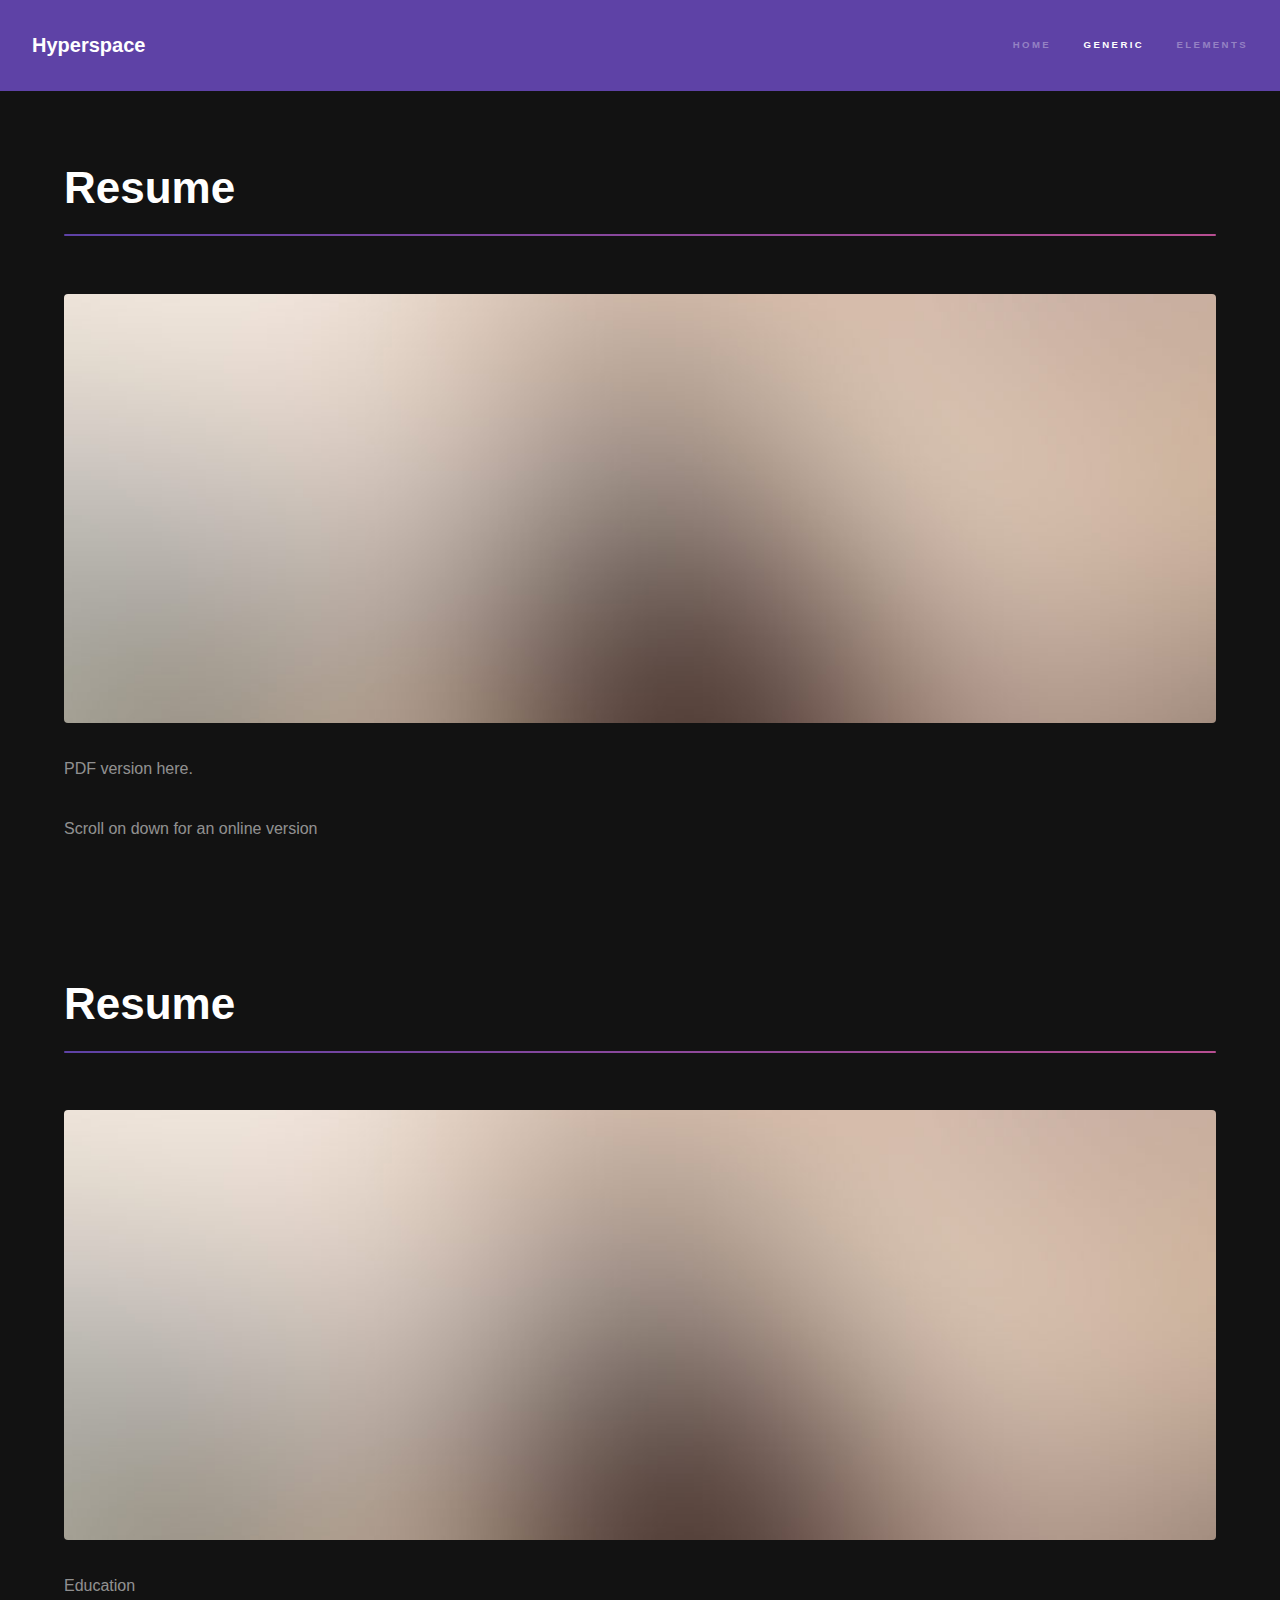
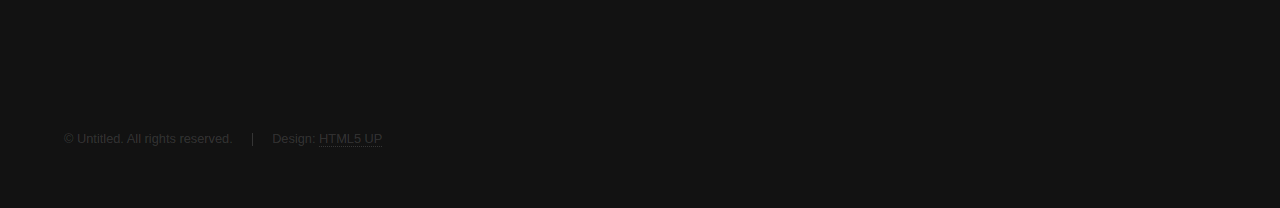
==== commit f14024fd: "Define sections for resume page" ====
--- a/resume_template.html
+++ b/resume_template.html
@@ -40,6 +40,27 @@
 						</div>
 					</section>
 
+
+					<!-- Projects-->
+
+					<!-- Work Experience-->
+
+
+
+					<!-- Education-->
+
+
+					<section id="main" class="wrapper">
+						<div class="inner">
+							<h1 class="major">Resume</h1>
+							<span class="image fit"><img src="images/pic04.jpg" alt="" /></span>
+							<p>Education</p>
+							<p></p>
+
+						</div>
+					</section>
+
+
 			</div>
 
 		<!-- Footer -->
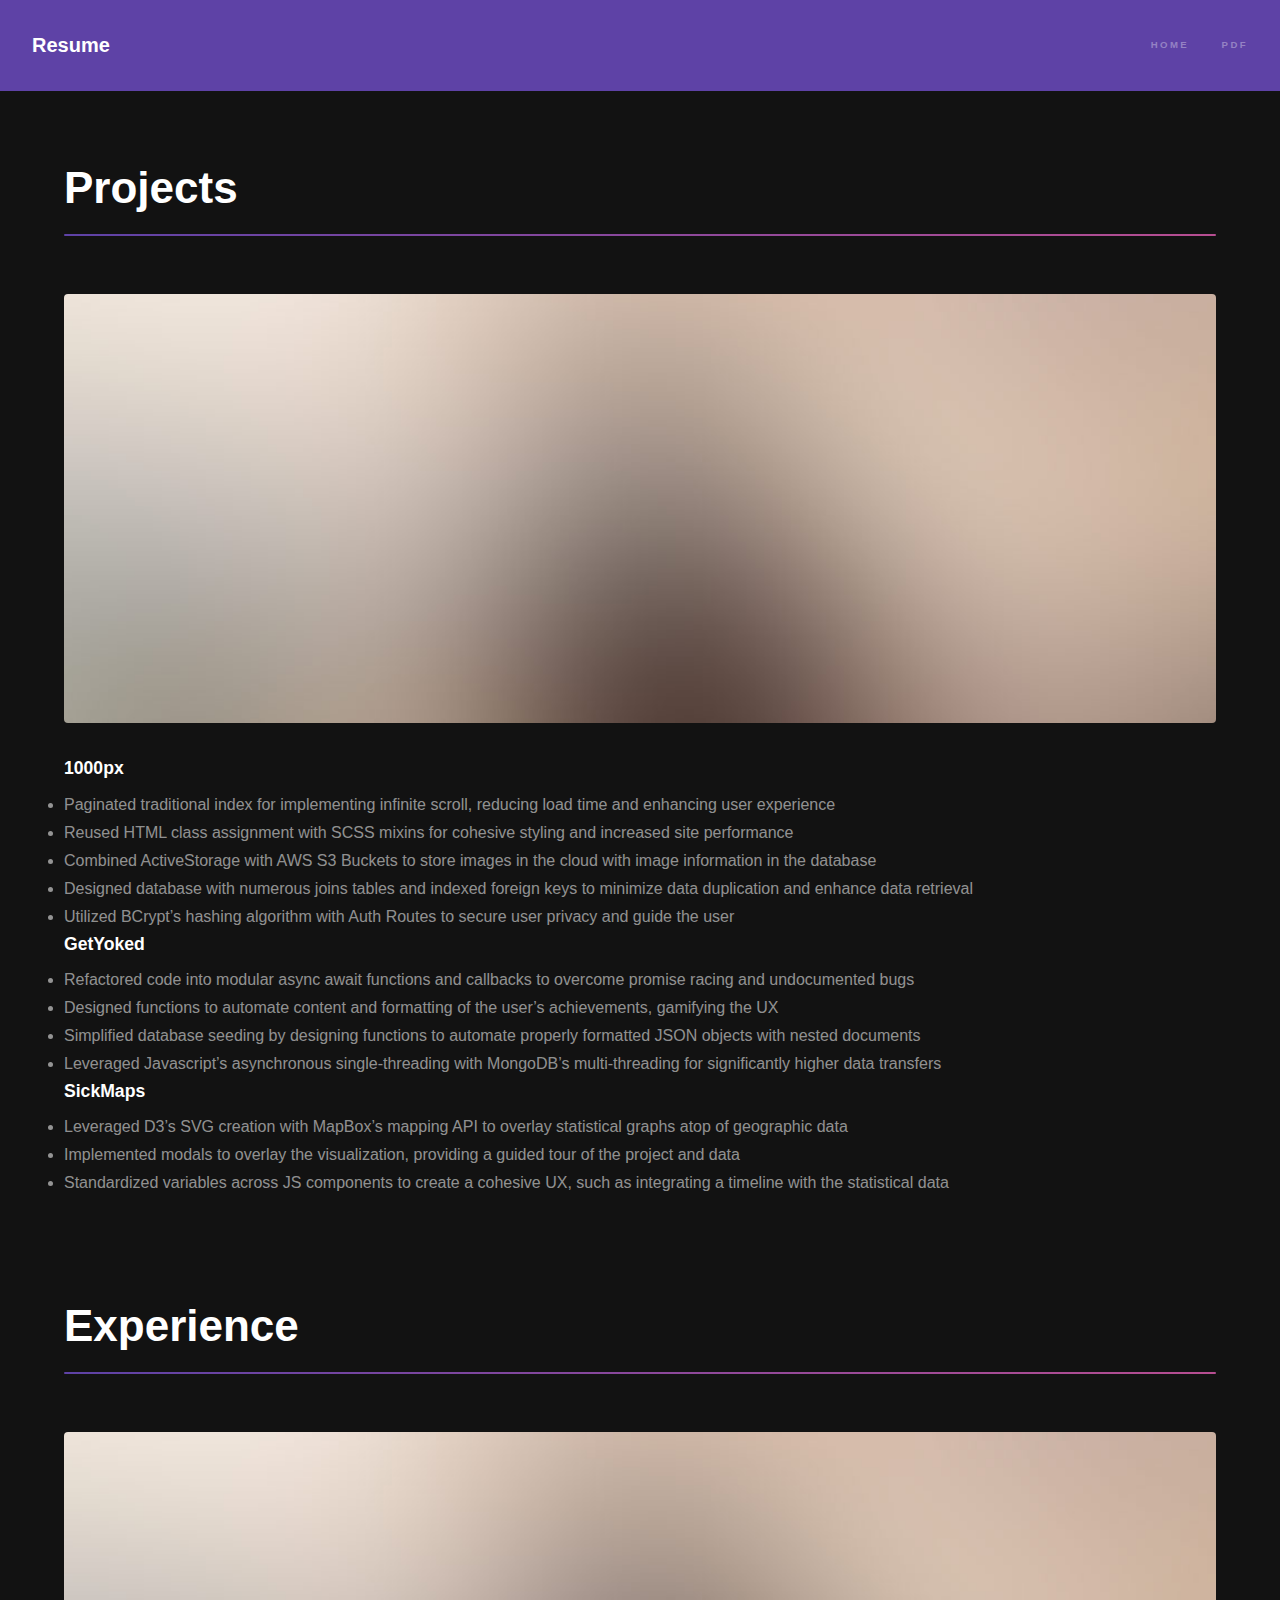
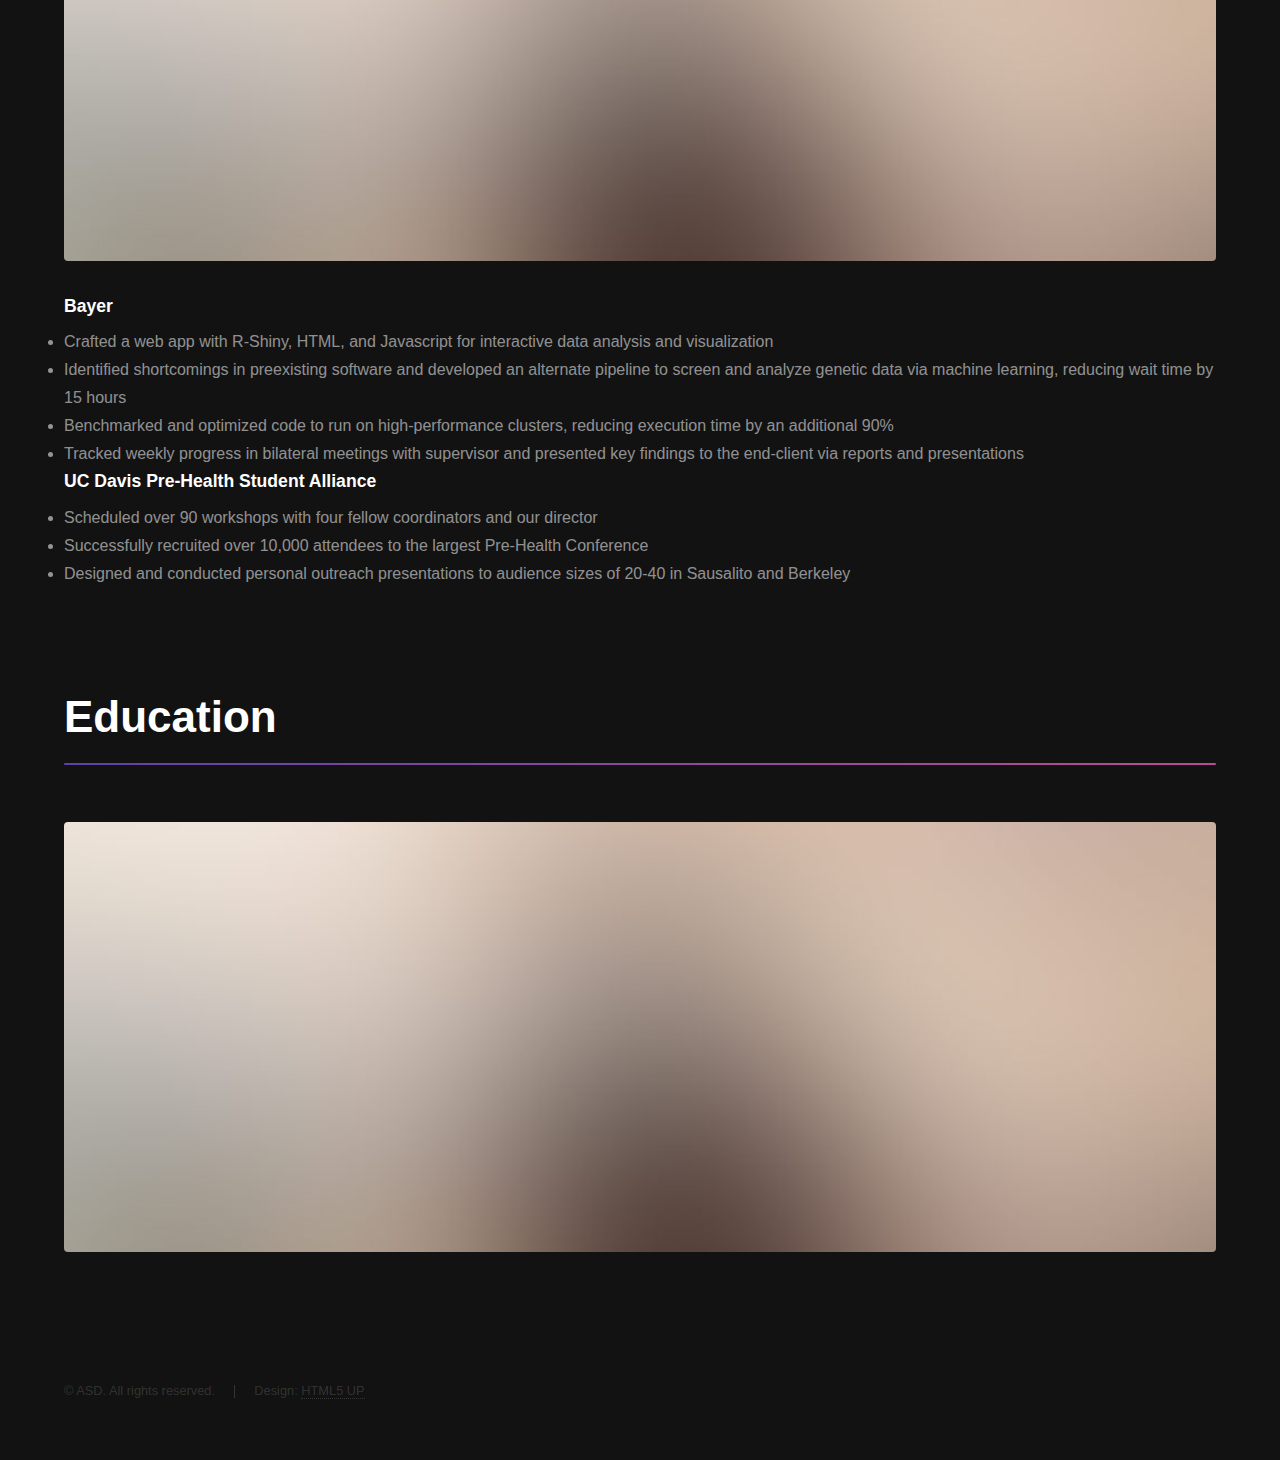
==== commit 44870987: "convert to h3" ====
--- a/resume_template.html
+++ b/resume_template.html
@@ -6,7 +6,7 @@
 -->
 <html>
 	<head>
-		<title>Generic - Hyperspace by HTML5 UP</title>
+		<title>ASD</title>
 		<meta charset="utf-8" />
 		<meta name="viewport" content="width=device-width, initial-scale=1, user-scalable=no" />
 		<link rel="stylesheet" href="assets/css/main.css" />
@@ -16,12 +16,11 @@
 
 		<!-- Header -->
 			<header id="header">
-				<a href="index.html" class="title">Hyperspace</a>
+				<a href="index.html" class="title">Resume</a>
 				<nav>
 					<ul>
 						<li><a href="index.html">Home</a></li>
-						<li><a href="generic.html" class="active">Generic</a></li>
-						<li><a href="elements.html">Elements</a></li>
+						<li><a href="index.html">PDF</a></li>
 					</ul>
 				</nav>
 			</header>
@@ -29,22 +28,54 @@
 		<!-- Wrapper -->
 			<div id="wrapper">
 
-				<!-- Main -->
+				<!-- Projects -->
 					<section id="main" class="wrapper">
 						<div class="inner">
-							<h1 class="major">Resume</h1>
+							<h1 class="major">Projects</h1>
 							<span class="image fit"><img src="images/pic04.jpg" alt="" /></span>
-							<p>PDF version here.</p>
-							<p>Scroll on down for an online version</p>
+
+							<h3>1000px</h3>
+							<li>Paginated traditional index for implementing infinite scroll, reducing load time and enhancing user experience</li>
+							<li>Reused HTML class assignment with SCSS mixins for cohesive styling and increased site performance</li>
+							<li>Combined ActiveStorage with AWS S3 Buckets to store images in the cloud with image information in the database</li>
+							<li>Designed database with numerous joins tables and indexed foreign keys to minimize data duplication and enhance data retrieval</li>
+							<li>Utilized BCrypt’s hashing algorithm with Auth Routes to secure user privacy and guide the user</li>
+
+							<h3>GetYoked</h3>
+							<li>Refactored code into modular async await functions and callbacks to overcome promise racing and undocumented bugs</li>
+							<li>Designed functions to automate content and formatting of the user’s achievements, gamifying the UX</li>
+							<li>Simplified database seeding by designing functions to automate properly formatted JSON objects with nested documents</li>
+							<li>Leveraged Javascript’s asynchronous single-threading with MongoDB’s multi-threading for significantly higher data transfers</li>
+
+							<h3>SickMaps</h3>
+							<li>Leveraged D3’s SVG creation with MapBox’s mapping API to overlay statistical graphs atop of geographic data</li>
+							<li>Implemented modals to overlay the visualization, providing a guided tour of the project and data</li>
+							<li>Standardized variables across JS components to create a cohesive UX, such as integrating a timeline with the statistical data</li>
 
 						</div>
 					</section>
 
 
-					<!-- Projects-->
+					<!-- Work Experience-->
+					<section id="main" class="wrapper">
+						<div class="inner">
+							<h1 class="major">Experience</h1>
+							<span class="image fit"><img src="images/pic04.jpg" alt="" /></span>
 
-					<!-- Work Experience-->
+							<h3>Bayer</h3>
+							<li>Crafted a web app with R-Shiny, HTML, and Javascript for interactive data analysis and visualization</li>
+							<li>Identified shortcomings in preexisting software and developed an alternate pipeline to screen and analyze genetic data via machine learning, reducing wait time by 15 hours</li>
+							<li>Benchmarked and optimized code to run on high-performance clusters, reducing execution time by an additional 90%</li>
+							<li>Tracked weekly progress in bilateral meetings with supervisor and presented key findings to the end-client via reports and presentations</li>
 
+							<h3>UC Davis Pre-Health Student Alliance</h3>
+							<li>Scheduled over 90 workshops with four fellow coordinators and our director</li>
+							<li>Successfully recruited over 10,000 attendees to the largest Pre-Health Conference</li>
+							<li>Designed and conducted personal outreach presentations to audience sizes of 20-40 in Sausalito and Berkeley</li>
+
+
+						</div>
+					</section>
 
 
 					<!-- Education-->
@@ -52,9 +83,8 @@
 
 					<section id="main" class="wrapper">
 						<div class="inner">
-							<h1 class="major">Resume</h1>
+							<h1 class="major">Education</h1>
 							<span class="image fit"><img src="images/pic04.jpg" alt="" /></span>
-							<p>Education</p>
 							<p></p>
 
 						</div>
@@ -67,7 +97,7 @@
 			<footer id="footer" class="wrapper alt">
 				<div class="inner">
 					<ul class="menu">
-						<li>&copy; Untitled. All rights reserved.</li><li>Design: <a href="http://html5up.net">HTML5 UP</a></li>
+						<li>&copy; ASD. All rights reserved.</li><li>Design: <a href="http://html5up.net">HTML5 UP</a></li>
 					</ul>
 				</div>
 			</footer>
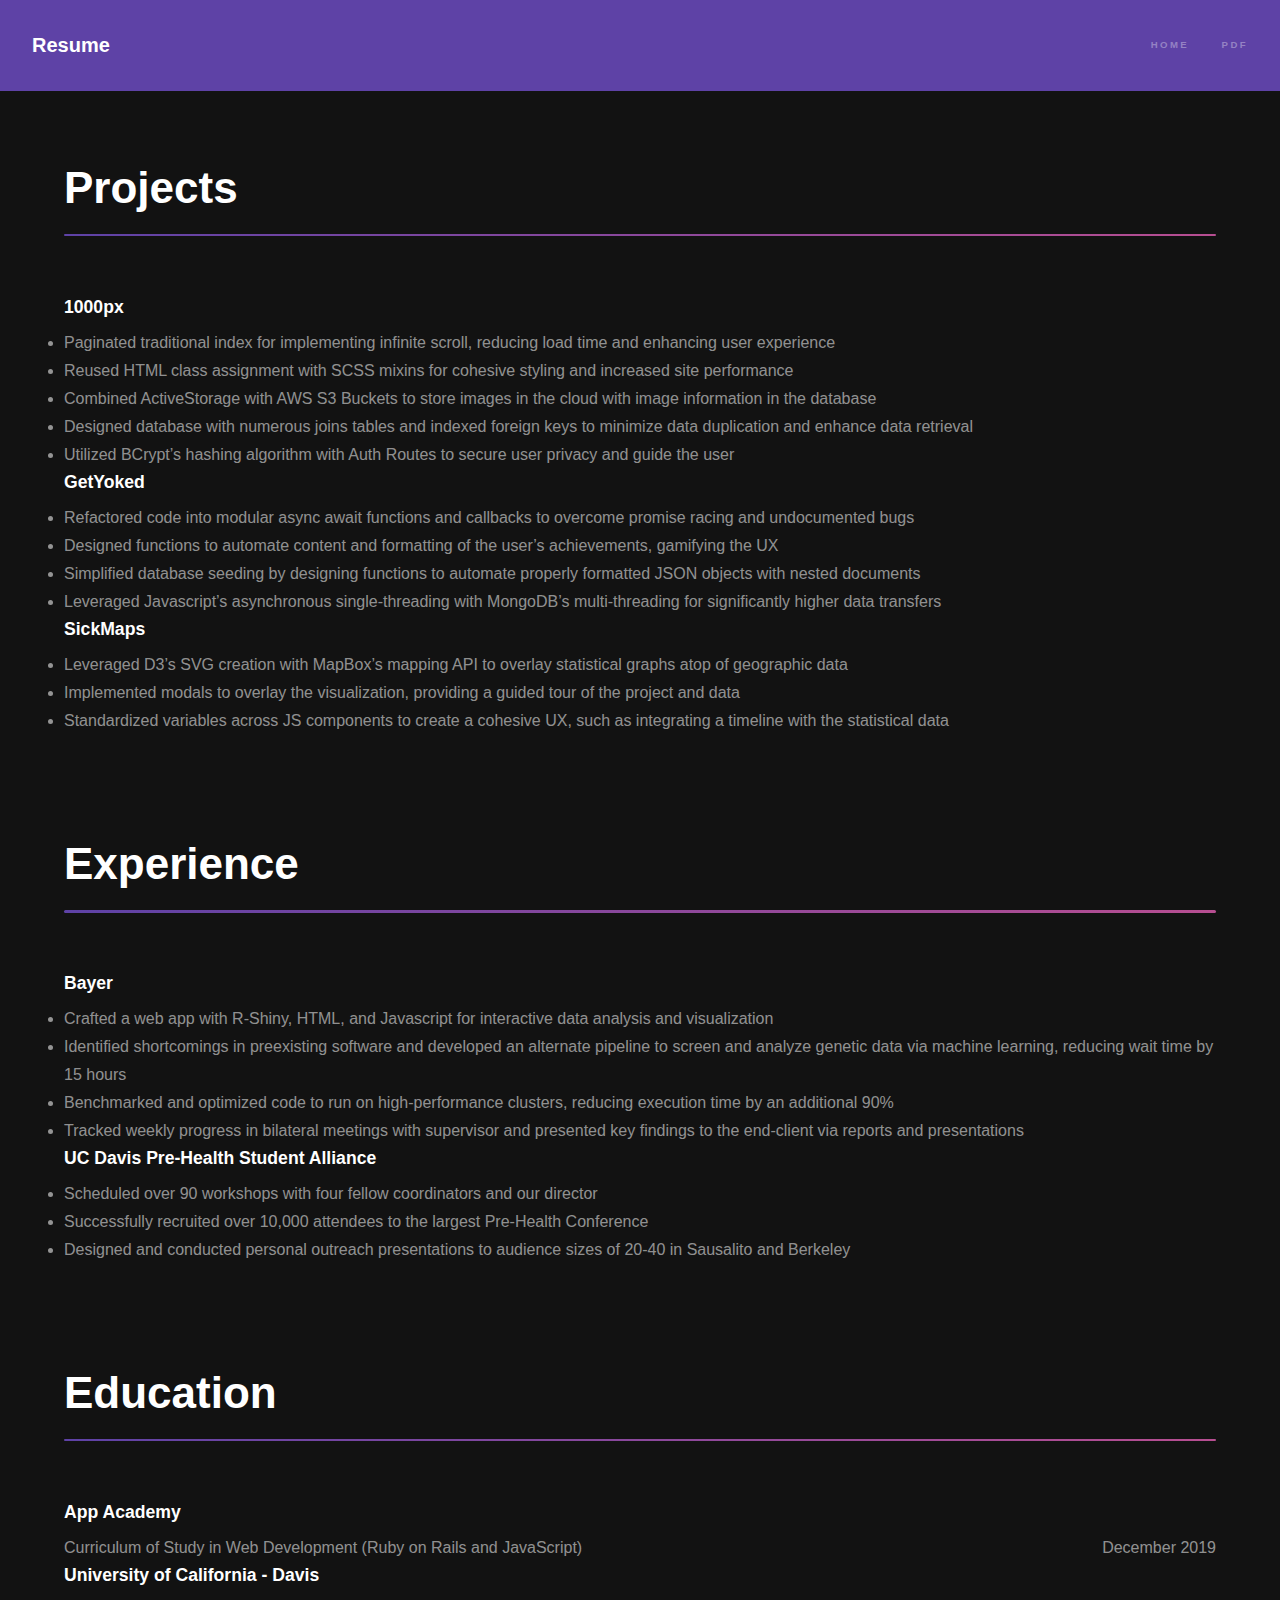
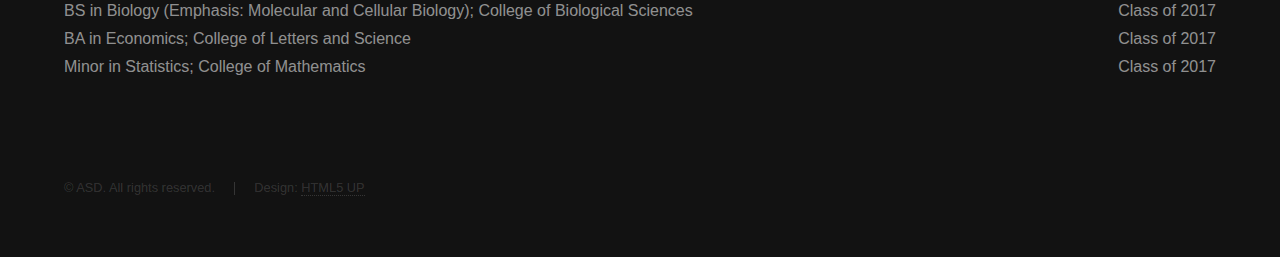
==== commit 96f191af: "Add education and spaces column properly" ====
--- a/resume_template.html
+++ b/resume_template.html
@@ -32,7 +32,6 @@
 					<section id="main" class="wrapper">
 						<div class="inner">
 							<h1 class="major">Projects</h1>
-							<span class="image fit"><img src="images/pic04.jpg" alt="" /></span>
 
 							<h3>1000px</h3>
 							<li>Paginated traditional index for implementing infinite scroll, reducing load time and enhancing user experience</li>
@@ -60,7 +59,6 @@
 					<section id="main" class="wrapper">
 						<div class="inner">
 							<h1 class="major">Experience</h1>
-							<span class="image fit"><img src="images/pic04.jpg" alt="" /></span>
 
 							<h3>Bayer</h3>
 							<li>Crafted a web app with R-Shiny, HTML, and Javascript for interactive data analysis and visualization</li>
@@ -84,8 +82,26 @@
 					<section id="main" class="wrapper">
 						<div class="inner">
 							<h1 class="major">Education</h1>
-							<span class="image fit"><img src="images/pic04.jpg" alt="" /></span>
-							<p></p>
+
+							<h3>App Academy</h3>
+							<div class = "flexRow space_between">
+								<span>Curriculum of Study in Web Development (Ruby on Rails and JavaScript)</span>
+								<span>December 2019</span>
+							</div>
+
+							<h3>University of California - Davis</h3>
+							<div class = "flexRow space_between">
+								<span>BS in Biology (Emphasis: Molecular and Cellular Biology); College of Biological Sciences</span>
+								<span>Class of 2017</span>
+							</div>
+							<div class = "flexRow space_between" >
+								<span>BA in Economics; College of Letters and Science</span>
+								<span>Class of 2017</span>
+							</div>
+							<div class = "flexRow space_between">
+								<span>Minor in Statistics; College of Mathematics</span>
+								<span>Class of 2017</span>
+							</div>
 
 						</div>
 					</section>
--- a/assets/css/main.css
+++ b/assets/css/main.css
@@ -3185,6 +3185,12 @@
 			flex-direction: column;
 			-ms-flex: 1;
 		}
+		.space_between {
+			-moz-justify-content: space-between;
+			-webkit-justify-content: space-between;
+			-ms-justify-content: space-between;
+			justify-content: space-between;
+		}
 		.project {
 			background-color: var(--wt_05);
 			padding: 2em;
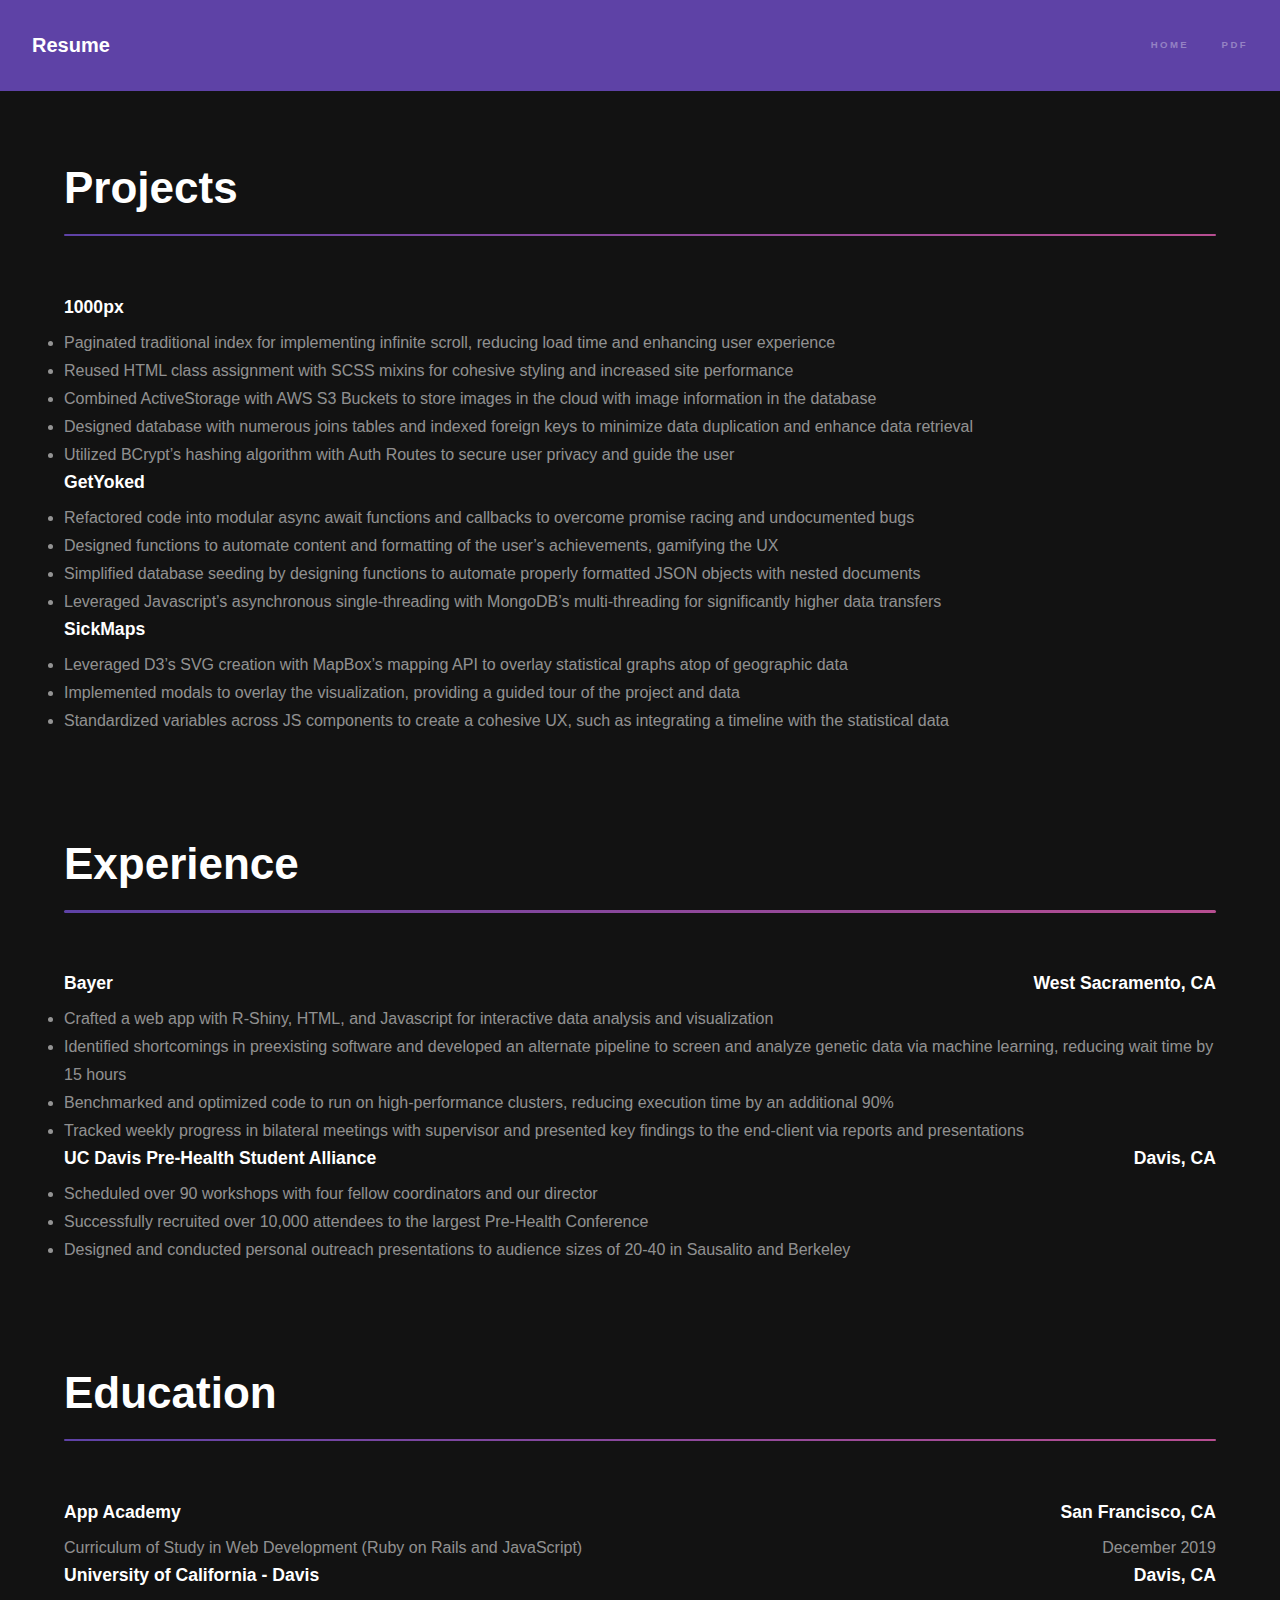
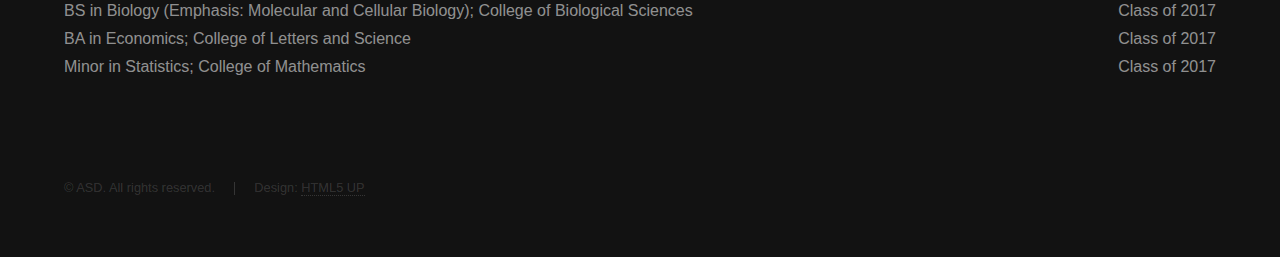
==== commit 8a0b69f3: "Nest things inside divs and reuses classes" ====
--- a/resume_template.html
+++ b/resume_template.html
@@ -33,23 +33,29 @@
 						<div class="inner">
 							<h1 class="major">Projects</h1>
 
-							<h3>1000px</h3>
-							<li>Paginated traditional index for implementing infinite scroll, reducing load time and enhancing user experience</li>
-							<li>Reused HTML class assignment with SCSS mixins for cohesive styling and increased site performance</li>
-							<li>Combined ActiveStorage with AWS S3 Buckets to store images in the cloud with image information in the database</li>
-							<li>Designed database with numerous joins tables and indexed foreign keys to minimize data duplication and enhance data retrieval</li>
-							<li>Utilized BCrypt’s hashing algorithm with Auth Routes to secure user privacy and guide the user</li>
+							<div class="exp">
+								<h3>1000px</h3>
+								<li>Paginated traditional index for implementing infinite scroll, reducing load time and enhancing user experience</li>
+								<li>Reused HTML class assignment with SCSS mixins for cohesive styling and increased site performance</li>
+								<li>Combined ActiveStorage with AWS S3 Buckets to store images in the cloud with image information in the database</li>
+								<li>Designed database with numerous joins tables and indexed foreign keys to minimize data duplication and enhance data retrieval</li>
+								<li>Utilized BCrypt’s hashing algorithm with Auth Routes to secure user privacy and guide the user</li>
+							</div>
 
-							<h3>GetYoked</h3>
-							<li>Refactored code into modular async await functions and callbacks to overcome promise racing and undocumented bugs</li>
-							<li>Designed functions to automate content and formatting of the user’s achievements, gamifying the UX</li>
-							<li>Simplified database seeding by designing functions to automate properly formatted JSON objects with nested documents</li>
-							<li>Leveraged Javascript’s asynchronous single-threading with MongoDB’s multi-threading for significantly higher data transfers</li>
+							<div class="exp">
+								<h3>GetYoked</h3>
+								<li>Refactored code into modular async await functions and callbacks to overcome promise racing and undocumented bugs</li>
+								<li>Designed functions to automate content and formatting of the user’s achievements, gamifying the UX</li>
+								<li>Simplified database seeding by designing functions to automate properly formatted JSON objects with nested documents</li>
+								<li>Leveraged Javascript’s asynchronous single-threading with MongoDB’s multi-threading for significantly higher data transfers</li>
+							</div>
 
-							<h3>SickMaps</h3>
-							<li>Leveraged D3’s SVG creation with MapBox’s mapping API to overlay statistical graphs atop of geographic data</li>
-							<li>Implemented modals to overlay the visualization, providing a guided tour of the project and data</li>
-							<li>Standardized variables across JS components to create a cohesive UX, such as integrating a timeline with the statistical data</li>
+							<div class="exp">
+								<h3>SickMaps</h3>
+								<li>Leveraged D3’s SVG creation with MapBox’s mapping API to overlay statistical graphs atop of geographic data</li>
+								<li>Implemented modals to overlay the visualization, providing a guided tour of the project and data</li>
+								<li>Standardized variables across JS components to create a cohesive UX, such as integrating a timeline with the statistical data</li>
+							</div>
 
 						</div>
 					</section>
@@ -59,17 +65,27 @@
 					<section id="main" class="wrapper">
 						<div class="inner">
 							<h1 class="major">Experience</h1>
+							
+							<div class="exp">
+								<div class="flexRow space_between">
+									<h3>Bayer</h3>
+									<h3>West Sacramento, CA</h3>
+								</div>
+								<li>Crafted a web app with R-Shiny, HTML, and Javascript for interactive data analysis and visualization</li>
+								<li>Identified shortcomings in preexisting software and developed an alternate pipeline to screen and analyze genetic data via machine learning, reducing wait time by 15 hours</li>
+								<li>Benchmarked and optimized code to run on high-performance clusters, reducing execution time by an additional 90%</li>
+								<li>Tracked weekly progress in bilateral meetings with supervisor and presented key findings to the end-client via reports and presentations</li>
+							</div>
 
-							<h3>Bayer</h3>
-							<li>Crafted a web app with R-Shiny, HTML, and Javascript for interactive data analysis and visualization</li>
-							<li>Identified shortcomings in preexisting software and developed an alternate pipeline to screen and analyze genetic data via machine learning, reducing wait time by 15 hours</li>
-							<li>Benchmarked and optimized code to run on high-performance clusters, reducing execution time by an additional 90%</li>
-							<li>Tracked weekly progress in bilateral meetings with supervisor and presented key findings to the end-client via reports and presentations</li>
-
-							<h3>UC Davis Pre-Health Student Alliance</h3>
-							<li>Scheduled over 90 workshops with four fellow coordinators and our director</li>
-							<li>Successfully recruited over 10,000 attendees to the largest Pre-Health Conference</li>
-							<li>Designed and conducted personal outreach presentations to audience sizes of 20-40 in Sausalito and Berkeley</li>
+							<div class="exp">
+								<div class="flexRow space_between">
+									<h3>UC Davis Pre-Health Student Alliance</h3>
+									<h3>Davis, CA</h3>
+								</div>
+								<li>Scheduled over 90 workshops with four fellow coordinators and our director</li>
+								<li>Successfully recruited over 10,000 attendees to the largest Pre-Health Conference</li>
+								<li>Designed and conducted personal outreach presentations to audience sizes of 20-40 in Sausalito and Berkeley</li>
+							</div>
 
 
 						</div>
@@ -83,13 +99,18 @@
 						<div class="inner">
 							<h1 class="major">Education</h1>
 
-							<h3>App Academy</h3>
+							<div class="flexRow space_between">
+								<h3>App Academy</h3>
+								<h3>San Francisco, CA</h3>
+							</div>
 							<div class = "flexRow space_between">
 								<span>Curriculum of Study in Web Development (Ruby on Rails and JavaScript)</span>
 								<span>December 2019</span>
 							</div>
-
-							<h3>University of California - Davis</h3>
+							<div class="flexRow space_between">
+								<h3>University of California - Davis</h3>
+								<h3>Davis, CA</h3>
+							</div>
 							<div class = "flexRow space_between">
 								<span>BS in Biology (Emphasis: Molecular and Cellular Biology); College of Biological Sciences</span>
 								<span>Class of 2017</span>
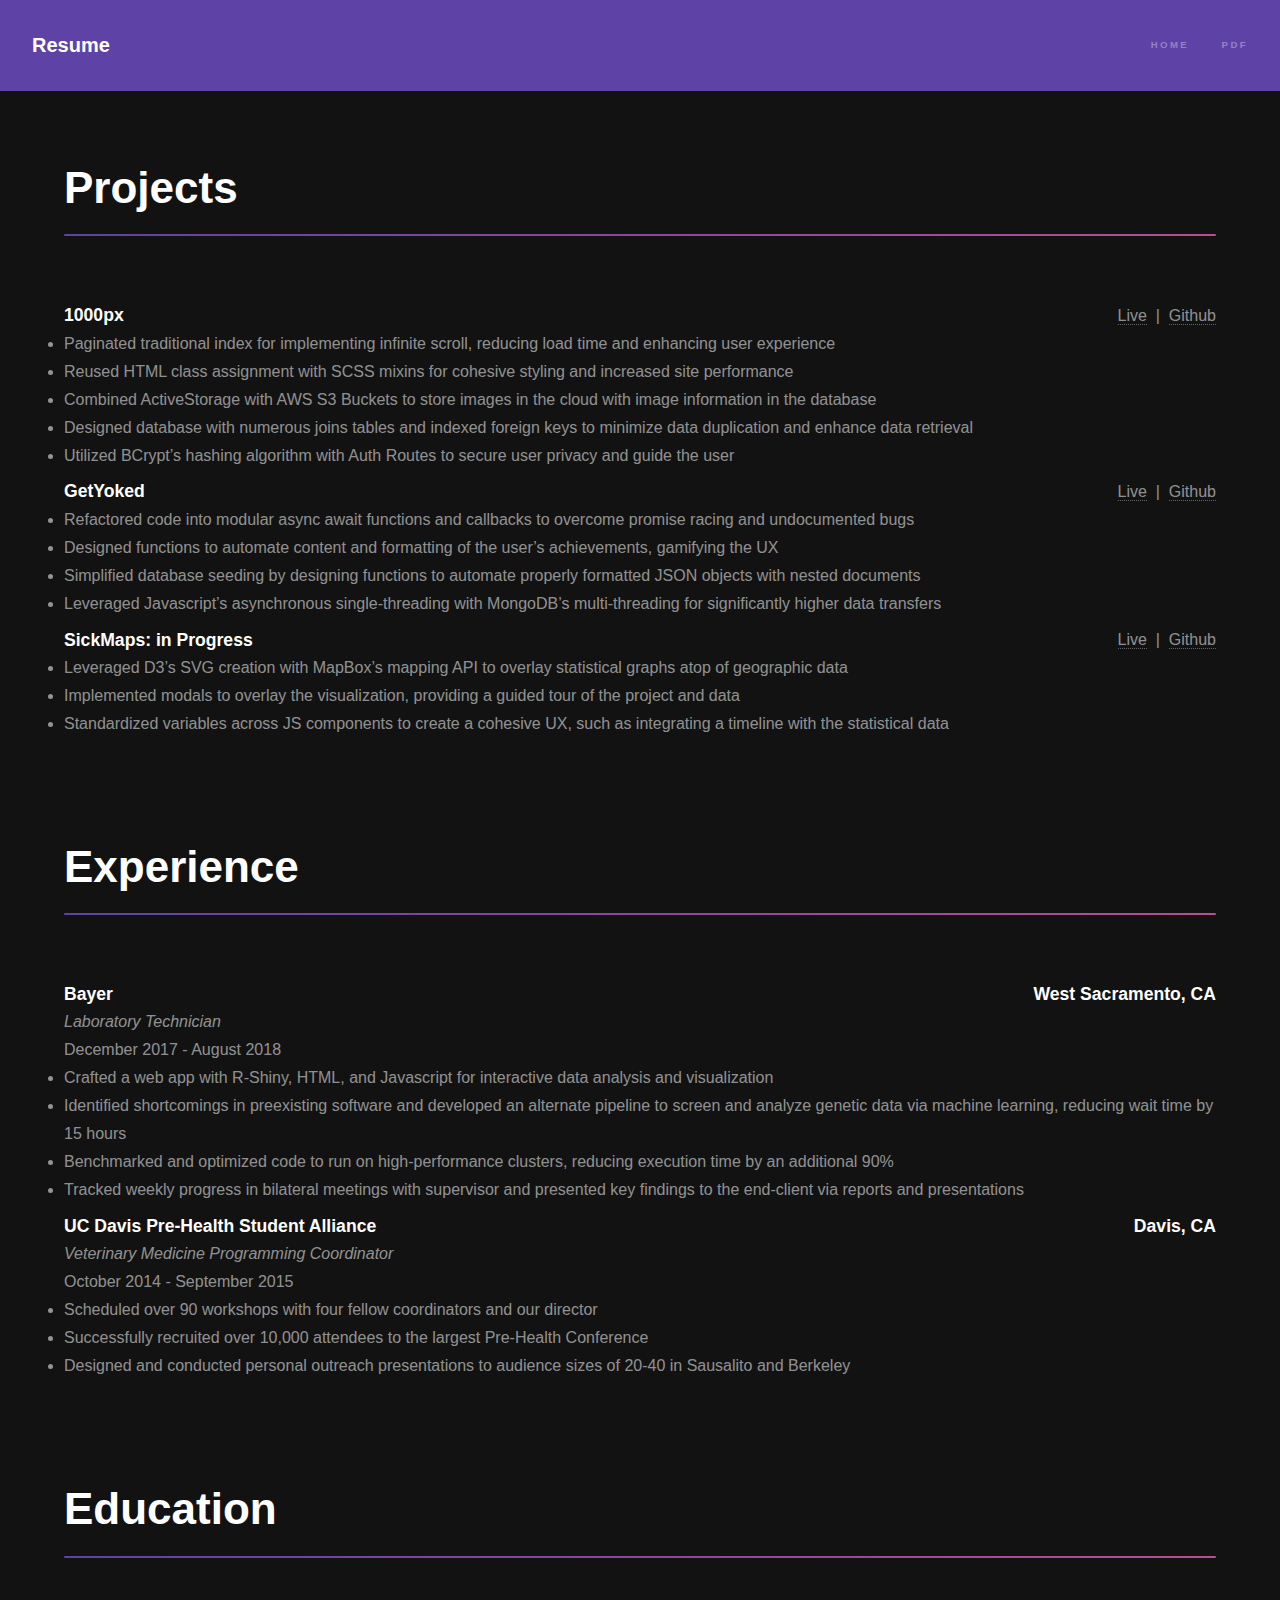
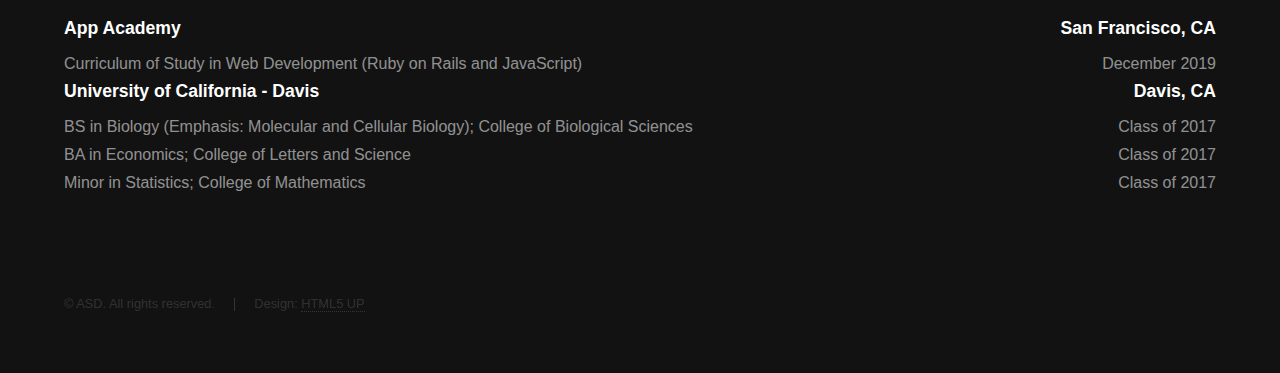
==== commit 1d151700: "Update education, styles experiences properly, and reformats project section to have placeholder lin" ====
--- a/resume_template.html
+++ b/resume_template.html
@@ -34,7 +34,14 @@
 							<h1 class="major">Projects</h1>
 
 							<div class="exp">
-								<h3>1000px</h3>
+								<div class="flexRow space_between">
+									<h3 class="res_title">1000px</h3>
+									<div class="res_links">
+										<a>Live</a> &nbsp;|&nbsp;
+										<a>Github</a>
+									</div>
+								</div>
+								
 								<li>Paginated traditional index for implementing infinite scroll, reducing load time and enhancing user experience</li>
 								<li>Reused HTML class assignment with SCSS mixins for cohesive styling and increased site performance</li>
 								<li>Combined ActiveStorage with AWS S3 Buckets to store images in the cloud with image information in the database</li>
@@ -43,7 +50,13 @@
 							</div>
 
 							<div class="exp">
-								<h3>GetYoked</h3>
+								<div class="flexRow space_between">
+									<h3 class="res_title">GetYoked</h3>
+									<div class="res_links">
+										<a>Live</a> &nbsp;|&nbsp;
+										<a>Github</a>
+									</div>
+								</div>
 								<li>Refactored code into modular async await functions and callbacks to overcome promise racing and undocumented bugs</li>
 								<li>Designed functions to automate content and formatting of the user’s achievements, gamifying the UX</li>
 								<li>Simplified database seeding by designing functions to automate properly formatted JSON objects with nested documents</li>
@@ -51,7 +64,13 @@
 							</div>
 
 							<div class="exp">
-								<h3>SickMaps</h3>
+								<div class="flexRow space_between">
+									<h3 class="res_title">SickMaps: in Progress</h3>
+									<div class="res_links">
+										<a>Live</a> &nbsp;|&nbsp;
+										<a>Github</a>
+									</div>
+								</div>
 								<li>Leveraged D3’s SVG creation with MapBox’s mapping API to overlay statistical graphs atop of geographic data</li>
 								<li>Implemented modals to overlay the visualization, providing a guided tour of the project and data</li>
 								<li>Standardized variables across JS components to create a cohesive UX, such as integrating a timeline with the statistical data</li>
@@ -68,9 +87,11 @@
 							
 							<div class="exp">
 								<div class="flexRow space_between">
-									<h3>Bayer</h3>
-									<h3>West Sacramento, CA</h3>
+									<h3 class="res_title">Bayer</h3>
+									<h3 class="res_title">West Sacramento, CA</h3>
 								</div>
+								<span class="italic">Laboratory Technician</span> <br/>
+								<span>December 2017 - August 2018</span>
 								<li>Crafted a web app with R-Shiny, HTML, and Javascript for interactive data analysis and visualization</li>
 								<li>Identified shortcomings in preexisting software and developed an alternate pipeline to screen and analyze genetic data via machine learning, reducing wait time by 15 hours</li>
 								<li>Benchmarked and optimized code to run on high-performance clusters, reducing execution time by an additional 90%</li>
@@ -79,9 +100,11 @@
 
 							<div class="exp">
 								<div class="flexRow space_between">
-									<h3>UC Davis Pre-Health Student Alliance</h3>
-									<h3>Davis, CA</h3>
+									<h3 class="res_title">UC Davis Pre-Health Student Alliance</h3>
+									<h3 class="res_title">Davis, CA</h3>
 								</div>
+								<span class="italic">Veterinary Medicine Programming Coordinator</span> <br/>
+								<span>October 2014 - September 2015</span>
 								<li>Scheduled over 90 workshops with four fellow coordinators and our director</li>
 								<li>Successfully recruited over 10,000 attendees to the largest Pre-Health Conference</li>
 								<li>Designed and conducted personal outreach presentations to audience sizes of 20-40 in Sausalito and Berkeley</li>
@@ -104,24 +127,24 @@
 								<h3>San Francisco, CA</h3>
 							</div>
 							<div class = "flexRow space_between">
-								<span>Curriculum of Study in Web Development (Ruby on Rails and JavaScript)</span>
-								<span>December 2019</span>
+								<li class="ed exp">Curriculum of Study in Web Development (Ruby on Rails and JavaScript)</li>
+								<span class="ed date">December 2019</span>
 							</div>
 							<div class="flexRow space_between">
 								<h3>University of California - Davis</h3>
 								<h3>Davis, CA</h3>
 							</div>
 							<div class = "flexRow space_between">
-								<span>BS in Biology (Emphasis: Molecular and Cellular Biology); College of Biological Sciences</span>
-								<span>Class of 2017</span>
+								<li class="ed exp">BS in Biology (Emphasis: Molecular and Cellular Biology); College of Biological Sciences</li>
+								<span class="ed date">Class of 2017</span>
 							</div>
 							<div class = "flexRow space_between" >
-								<span>BA in Economics; College of Letters and Science</span>
-								<span>Class of 2017</span>
+								<li class="ed exp" >BA in Economics; College of Letters and Science</li>
+								<span class="ed date">Class of 2017</span>
 							</div>
 							<div class = "flexRow space_between">
-								<span>Minor in Statistics; College of Mathematics</span>
-								<span>Class of 2017</span>
+								<li class="ed exp">Minor in Statistics; College of Mathematics</li>
+								<span class="ed date">Class of 2017</span>
 							</div>
 
 						</div>
--- a/assets/css/main.css
+++ b/assets/css/main.css
@@ -4208,3 +4208,31 @@
 			}
 
 		}
+
+/* Resume Section */
+	.res_title {
+		margin-bottom: 0.05em;
+		margin-top: 0.5em;
+	}
+
+	.res_links {
+		margin-top: 0.5em;
+		margin-bottom: 0;
+	}
+
+	.italic {
+		font-style: italic;
+		margin: 0 0;
+	}
+
+	/* Education */
+  .ed.exp {
+		width: 55vw;
+		overflow-x: auto;
+	}
+
+	.ed.date {
+		width: 12vw;
+		text-align: right;
+
+	}